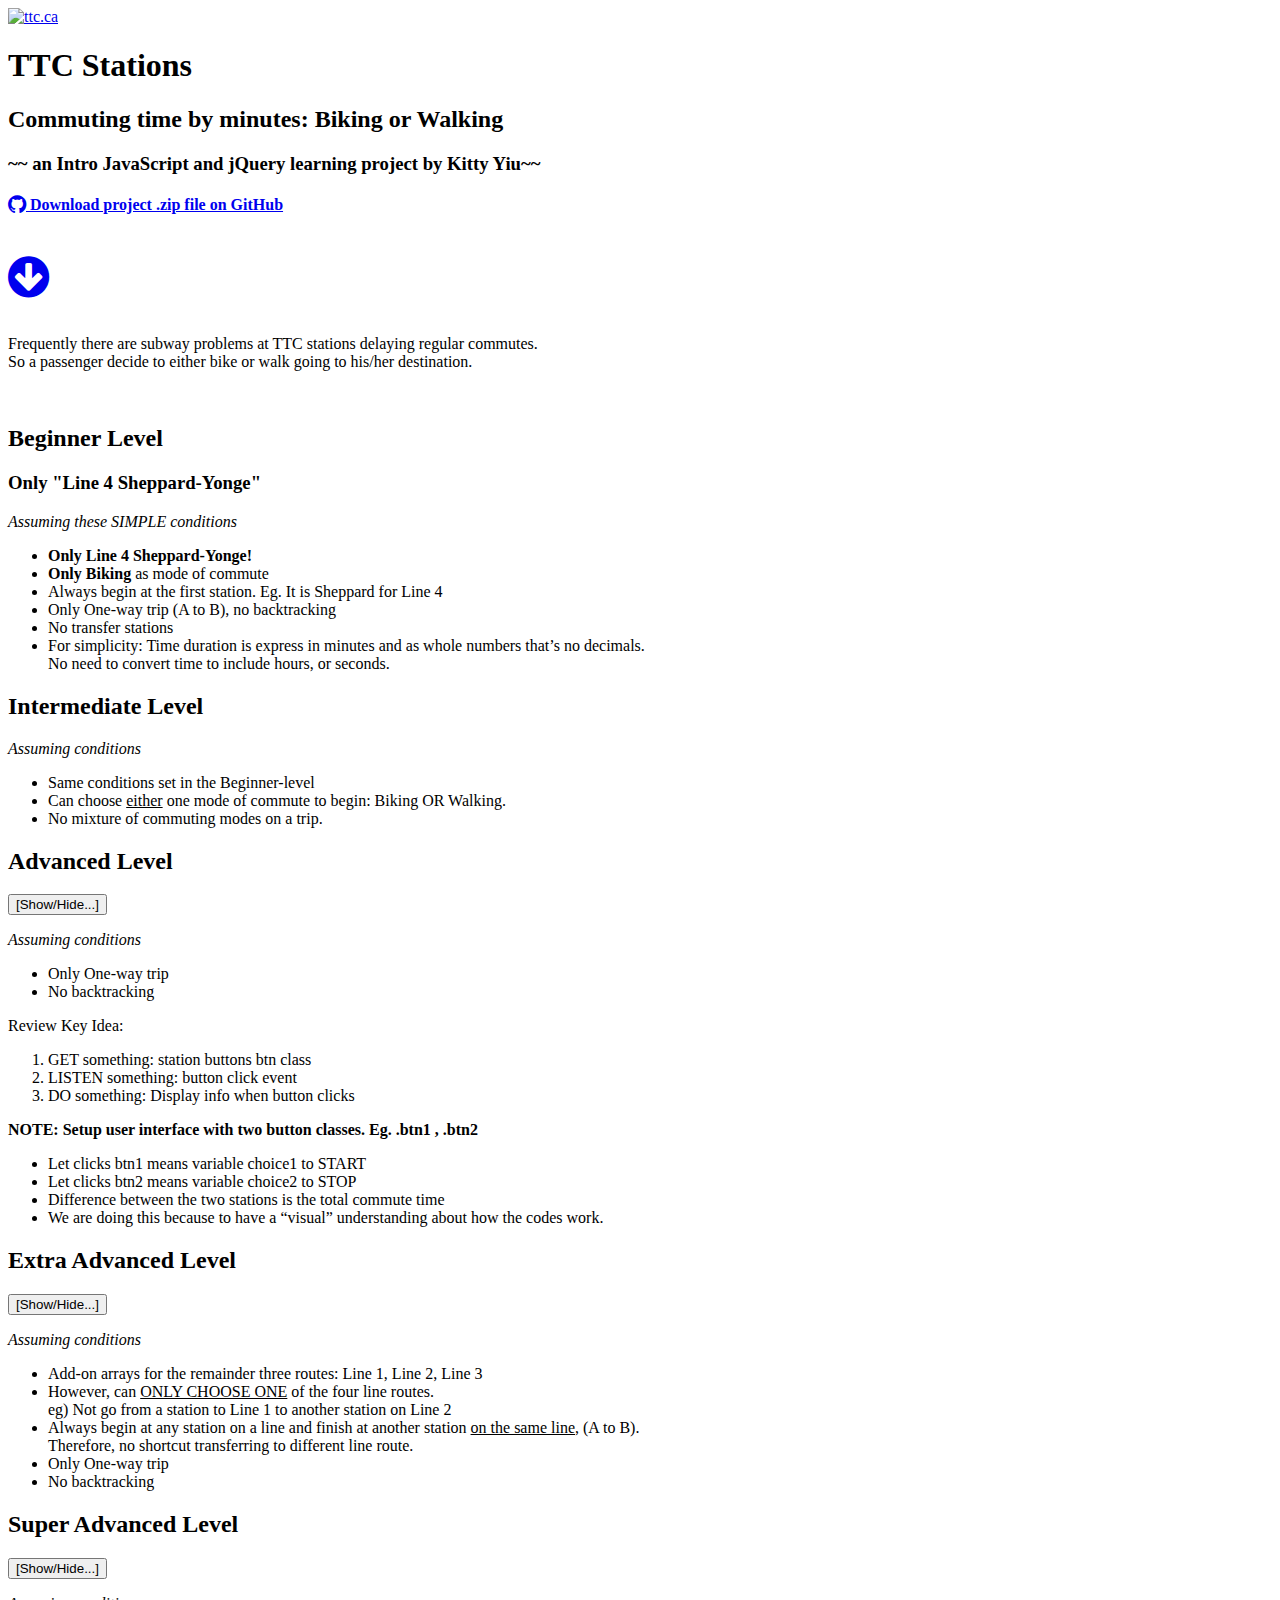
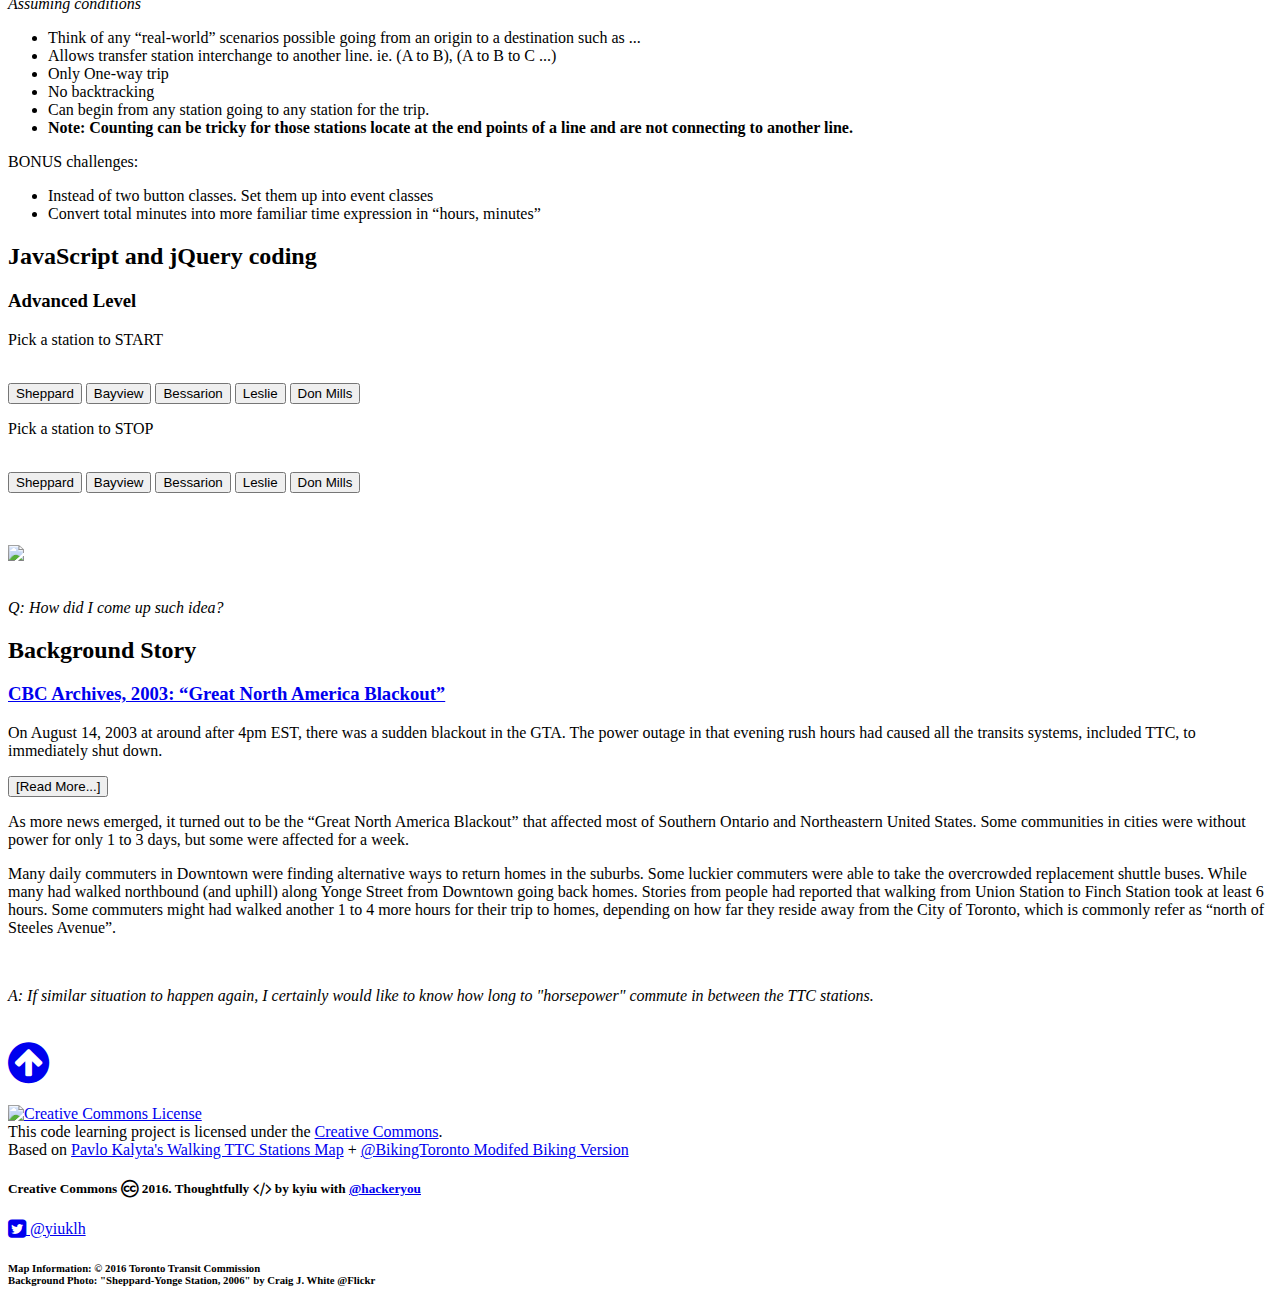
==== index.html @ f7c91007 "Add files via upload" ====
<!DOCTYPE html>
<html lange="en">
<head>
    <title>Project2 Advanced Lv</title>
    
    <!--META TAGS-->
    <meta charset="UTF-8">
    <meta name="viewport" content="width=device-width, initial-scale=1.0"> 

    <!--Google Font-->    
    <link href='https://fonts.googleapis.com/css?family=Open+Sans:400,700,700italic' rel='stylesheet' type='text/css'>
    <!--Font Awesome-->
    <link rel="stylesheet" href="https://maxcdn.bootstrapcdn.com/font-awesome/4.6.3/css/font-awesome.min.css">   
    
    <!--Normalize CSS-->
    <link rel="stylesheet" href="css/normalize.css">
    
    <!--My CSS-->
    <link rel="stylesheet" href="css/proj2_styles.css">
</head>
    
<body>
<div class="container">    
<div class="content">     
<!--HEADER-->
    <nav id="top">
        <a href="https://www.ttc.ca/" target="_blank"><img src="images/ttc_cs_twitter.png" title="ttc.ca" class="logo"></a> 
    </nav>
    
    <header>
        <h1>TTC Stations</h1>
    </header>

<!--Introduction Section-->
    <section class="intro">    
        <div>
        <h2>Commuting time by minutes: Biking or Walking</h2>
        <h3>~~ an Intro JavaScript and jQuery learning project by Kitty Yiu~~</h3>
        </div>    
            
        <h4><a href="http://yiuklh.github.io/jsproj2hy/" target="_blank" title="GitHub" class="special"><i class="fa fa-github fa-lg" aria-hidden="true"></i> <strong>Download project .zip file on GitHub</strong></a></h4><br>
        
        <div class="downbutton">   
        <a href="#coding" title="Click to Main Coding section" data-scroll><i class="fa fa-arrow-circle-down fa-3x" aria-hidden="true"></i></a>
        </div>   
    </section><br>
    
    <section class="levels">
        <p>Frequently there are subway problems at TTC stations delaying regular commutes.<br> So a passenger decide to either bike or walk going to his/her destination.</p><br>
    
        <article>
        <!--Beginner Level-->
        <div>    
            <h2>Beginner Level</h2>
            <h3>Only "Line 4 Sheppard-Yonge"</h3>    
            <p><em>Assuming these SIMPLE conditions</em></p>

            <ul>
                <li><strong>Only Line 4 Sheppard-Yonge!</strong></li>   
                <li><strong>Only Biking</strong> as mode of commute</li>  
                <li>Always begin at the first station. Eg. It is Sheppard for Line 4</li>    
                <li>Only One-way trip (A to B), no backtracking</li>
                <li>No transfer stations</li>
                <li>For simplicity: Time duration is express in minutes and as whole numbers that’s no decimals.<br> No need to convert time to include hours, or seconds.</li>
            </ul>
        </div>
        
        <!--Intermediate Level-->
        <div>
            <h2>Intermediate Level</h2>
            <p><em>Assuming conditions</em></p>

            <ul>
                <li>Same conditions set in the Beginner-level</li>
                <li>Can choose <u>either</u> one mode of commute to begin: Biking OR Walking.</li>
                <li>No mixture of commuting modes on a trip.</li>
            </ul>      
        </div>
        </article>
            
        <!--Advanced Level-->
        <article>
            <h2><span class="highlight">Advanced Level</span></h2>
            
            <button class="readMore-toggle" title="Click to Show/Hide">[Show/Hide...]</button>
            
            <div class="readMore-content">
                <p><em>Assuming conditions</em></p>
                <ul>
                    <li>Only One-way trip</li>
                    <li>No backtracking</li>
                </ul>
                
                <p>Review Key Idea:</p>
                <ol>
                    <li>GET something: station buttons btn class</li>
                    <li>LISTEN something: button click event</li>
                    <li>DO something: Display info when button clicks</li>
                </ol>
                
                <p><strong>NOTE: Setup user interface with two button classes. Eg. .btn1 , .btn2</strong></p>
                <ul>
                    <li>Let clicks btn1 means variable choice1 to START</li>
                    <li>Let clicks btn2 means variable choice2 to STOP</li>
                    <li>Difference between the two stations is the total commute time</li>
                    <li>We are doing this because to have a “visual” understanding about how the codes work. </li>
                </ul>
            </div>   
        </article>
        
        <!--Extra Advanced Level-->
        <article>
            <h2>Extra Advanced Level</h2>
            
            <button class="readMore-toggle" title="Click to Show/Hide">[Show/Hide...]</button>
            
            <div class="readMore-content">
                <p><em>Assuming conditions</em></p>
                <ul>
                    <li>Add-on arrays for the remainder three routes: Line 1, Line 2, Line 3</li>
                    <li>However, can <u>ONLY CHOOSE ONE</u> of the four line routes.<br> eg) Not go from a station to Line 1 to another station on Line 2</li>
                    <li>Always begin at any station on a line and finish at another station <u>on the same line</u>, (A to B).<br> Therefore, no shortcut transferring to different line route.</li>
                    <li>Only One-way trip</li>
                    <li>No backtracking</li>
                </ul>
            </div>   
        </article>
        
        <!--Super Advanced Level-->
        <article>
            <h2>Super Advanced Level</h2>
            
            <button class="readMore-toggle" title="Click to Show/Hide">[Show/Hide...]</button>
            
            <div class="readMore-content">
                <p><em>Assuming conditions</em></p>
                <ul>
                    <li>Think of any “real-world” scenarios possible going from an origin to a destination such as ...</li>
                    <li>Allows transfer station interchange to another line. ie. (A to B), (A to B to C ...)</li>
                    <li>Only One-way trip</li>
                    <li>No backtracking</li>
                    <li>Can begin from any station going to any station for the trip.</li>
                    <li><strong>Note: Counting can be tricky for those stations locate at the end points of a line and are not connecting to another line.</strong></li>
                </ul>
                
                <p>BONUS challenges:</p>
                <ul>
                    <li>Instead of two button classes. Set them up into event classes</li>
                    <li>Convert total minutes into more familiar time expression in “hours, minutes”</li>
                </ul>
            </div>   
        </article>
        
    </section>
    
<!--MAIN Section-->
    <section class="MAIN" id="coding">
        <h2>JavaScript and jQuery coding</h2>  
        <h3><span class="highlight">Advanced Level</span></h3>
        
        <div class="advance">
        <p>Pick a station to START</p><br>    
            
        <button class="btn1" data-number="1">Sheppard</button> 
        <button class="btn1" data-number="2">Bayview</button>
        <button class="btn1" data-number="3">Bessarion</button>
        <button class="btn1" data-number="4">Leslie</button>
        <button class="btn1" data-number="5">Don Mills</button><br>
            
        <p>Pick a station to STOP</p><br>     
        <button class="btn2" data-number="1">Sheppard</button> 
        <button class="btn2" data-number="2">Bayview</button>
        <button class="btn2" data-number="3">Bessarion</button>
        <button class="btn2" data-number="4">Leslie</button>
        <button class="btn2" data-number="5">Don Mills</button><br>    
            
        <p class="sentence1"></p>    
        </div><br> 
        
    </section><br>

<!--Map Section-->
    <section class="subwaymap">
        <img src="images/subwaymap_modify.jpg" class="image">
    </section><br>

<!--Background Story Section-->
    <section class="story">
        <p><em>Q: How did I come up such idea?</em></p>
        
        <h2 class="special"><strong>Background Story</strong></h2>
        
        <h3><a href="http://www.cbc.ca/archives/entry/2003-the-great-north-america-blackout" target="_blank"><span title="Access to CBC Digital Archives" class="highlight">CBC Archives, 2003: “Great North America Blackout”</span></a></h3>

    <article>        
        <p class="special">On August 14, 2003 at around after 4pm EST, there was a sudden blackout in the GTA. The power outage in that evening rush hours had caused all the transits systems, included TTC, to immediately shut down.</p> 

        <button class="readMore-toggle" title="Click to Show/Hide">[Read More...]</button>
        
        <div class="readMore-content">    
            <p class="special">As more news emerged, it turned out to be the “Great North America Blackout” that affected most of Southern Ontario and Northeastern United States. Some communities in cities were without power for only 1 to 3 days, but some were affected for a week.</p> 

            <p class="special">Many daily commuters in Downtown were finding alternative ways to return homes in the suburbs. Some luckier commuters were able to take the overcrowded replacement shuttle buses. While many had walked northbound (and uphill) along Yonge Street from Downtown going back homes. Stories from people had reported that walking from Union Station to Finch Station took at least 6 hours. Some commuters might had walked another 1 to 4 more hours for their trip to homes, depending on how far they reside away from the City of Toronto, which is commonly refer as “north of Steeles Avenue”.</p><br>

            <p><em>A: If similar situation to happen again, I certainly would like to know how long to "horsepower" commute in between the TTC stations.</em></p>
            
        </div>
    </article><br>    
        
    <div class="topbutton">   
        <a href="#top" title="Back to top" data-scroll><i class="fa fa-arrow-circle-up fa-3x" aria-hidden="true"></i></a>
    </div>     
        
    </section><br>
</div><!--content class-->
    
<!--FOOTER-->
    <footer class="footer">
        
        <a rel="license" href="http://creativecommons.org/licenses/by-nc/4.0/" target="_blank"><img alt="Creative Commons License" style="border-width:0" src="https://i.creativecommons.org/l/by-nc/4.0/88x31.png"></a><br>This code learning project is licensed under the <a rel="license" href="http://creativecommons.org/licenses/by-nc/4.0/" target="_blank">Creative Commons</a>.
        
        <br>Based on <a xmlns:dct="http://purl.org/dc/terms/" href="http://www.blogto.com/city/2016/03/map_shows_walking_times_between_ttc_subway_stops/" rel="dct:source" target="_blank">Pavlo Kalyta's Walking TTC Stations Map</a> + <a href="http://bikingtoronto.com/blog/2016/03/map-of-biking-times-between-ttc-subway-stops/" target="_blank">@BikingToronto Modifed Biking Version</a>
        
        <h5>Creative Commons <i class="fa fa-creative-commons fa-lg" aria-hidden="true"></i> 2016. Thoughtfully <i class="fa fa-code fa-lg" aria-hidden="true"></i> by kyiu with <a class="hy" href="http://hackeryou.com" target="_blank" title="HackerYou"> @hackeryou</a></h5>
         
        <a href="https://twitter.com/yiuklh" target="_blank"><i class="fa fa-twitter-square fa-lg" aria-hidden="true"></i> @yiuklh</a>
        
        <h6>Map Information: &copy; 2016 Toronto Transit Commission<br>
        Background Photo: "Sheppard-Yonge Station, 2006" by Craig J. White @Flickr</h6>
    </footer>
    </div><!--container class-->

    
<!--JavaScript and jQuery -->        
    <script src="js/jquery-2.2.4.min.js"></script>
    <script src="js/smooth-scroll.min.js"></script> 

    <script>
        $(function(){
            //initialize smooth scroll
            smoothScroll.init({
                offset: 50,
                speed: 1000, //1 second=1000
                updateURL: false,
            });    
        
            //show-hide content
            $('.readMore-content').addClass('hide');
            
            // Slide Toggle that content
            $('.readMore-toggle').click(function() {
                $(this).next('.readMore-content').slideToggle();
            });
        });//ends document ready
    </script>
    
<!--My JavaScript-->  
    <script src="js/proj2_script.js"></script>
</body>    
</html>
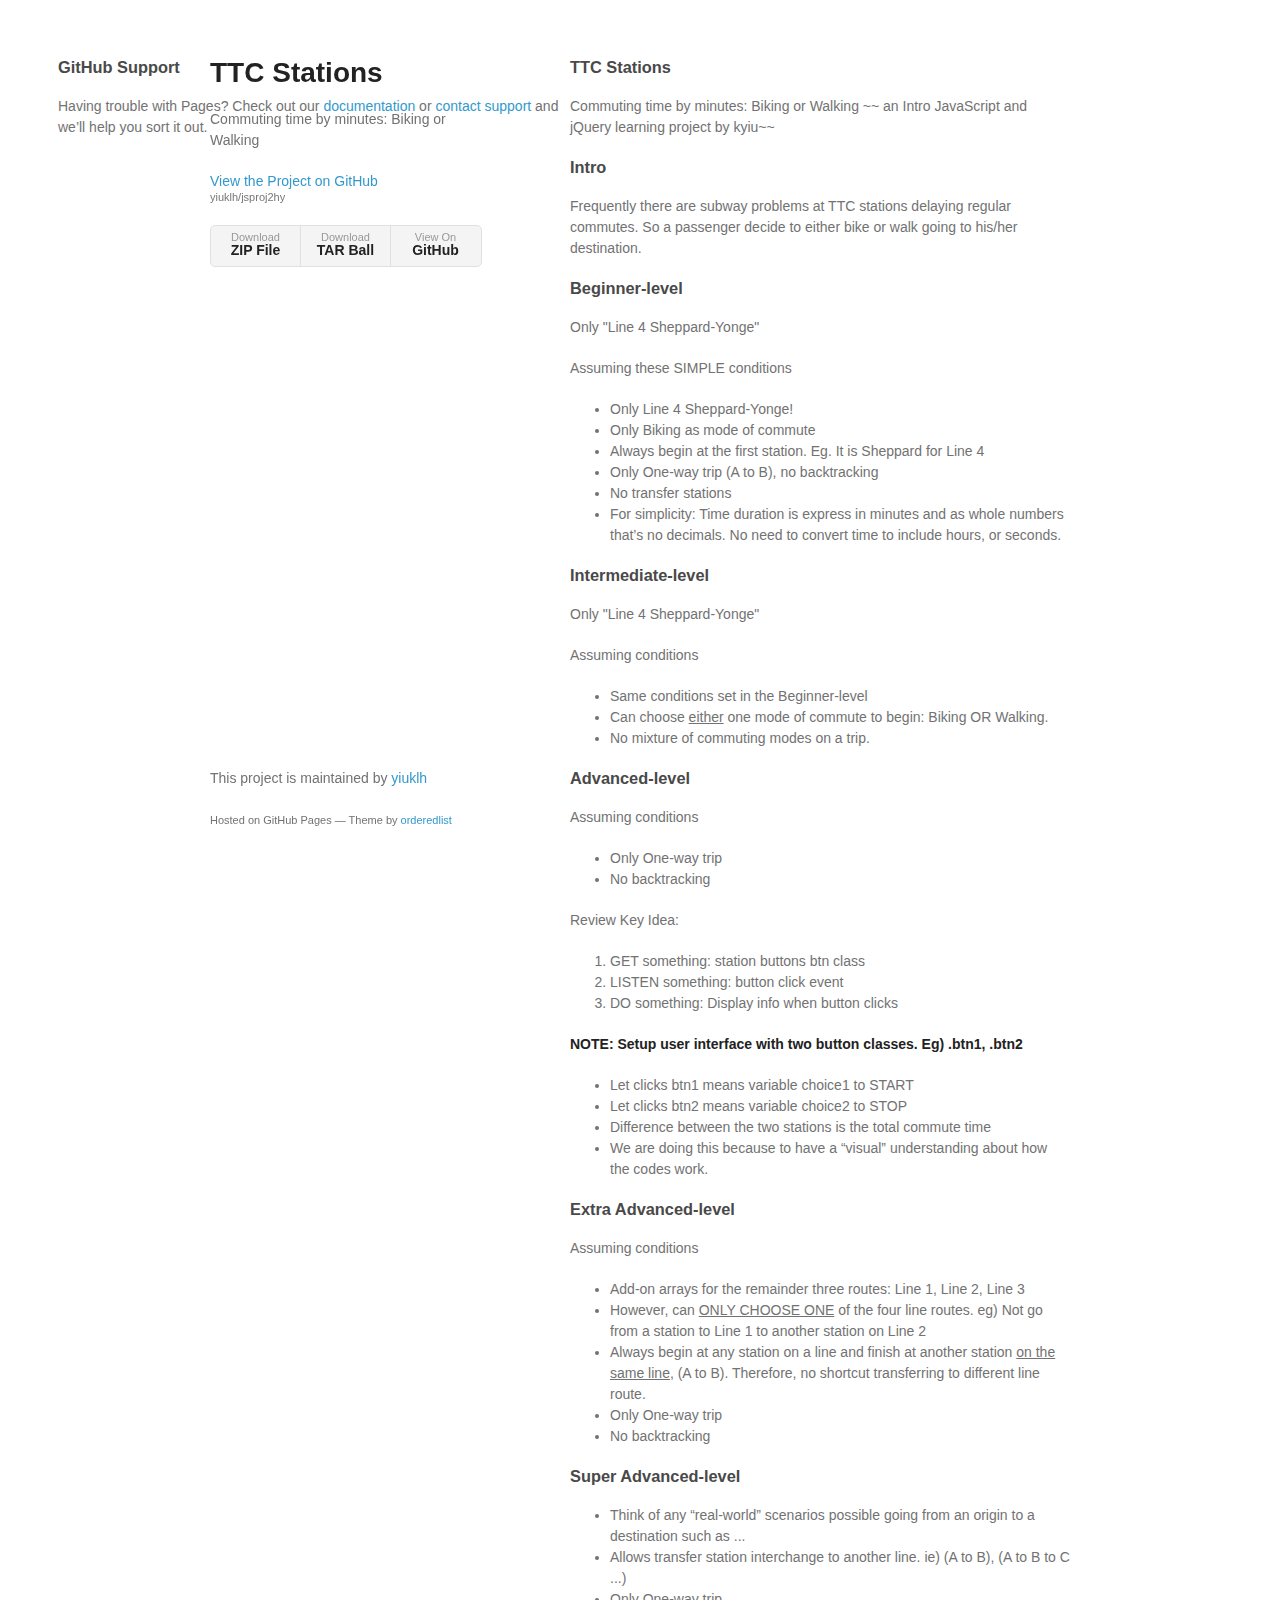
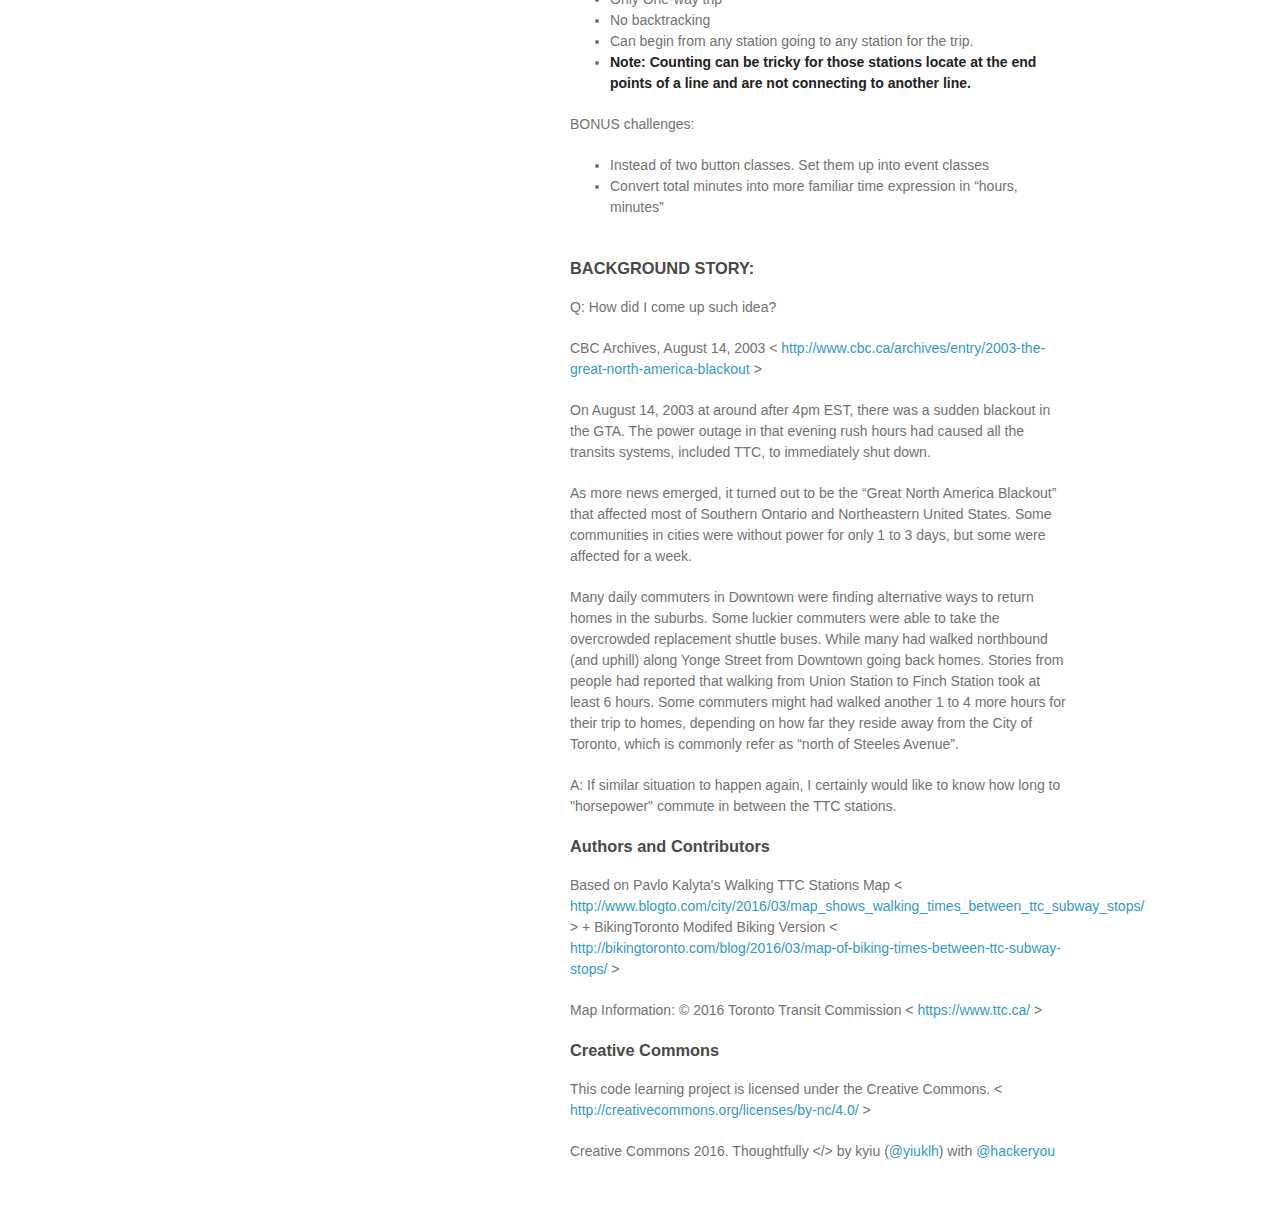
==== commit 6f745c50: "Update index.html" ====
--- a/index.html
+++ b/index.html
@@ -1,260 +1,174 @@
-<!DOCTYPE html>
-<html lange="en">
-<head>
-    <title>Project2 Advanced Lv</title>
-    
-    <!--META TAGS-->
-    <meta charset="UTF-8">
-    <meta name="viewport" content="width=device-width, initial-scale=1.0"> 
-
-    <!--Google Font-->    
-    <link href='https://fonts.googleapis.com/css?family=Open+Sans:400,700,700italic' rel='stylesheet' type='text/css'>
-    <!--Font Awesome-->
-    <link rel="stylesheet" href="https://maxcdn.bootstrapcdn.com/font-awesome/4.6.3/css/font-awesome.min.css">   
-    
-    <!--Normalize CSS-->
-    <link rel="stylesheet" href="css/normalize.css">
-    
-    <!--My CSS-->
-    <link rel="stylesheet" href="css/proj2_styles.css">
-</head>
-    
-<body>
-<div class="container">    
-<div class="content">     
-<!--HEADER-->
-    <nav id="top">
-        <a href="https://www.ttc.ca/" target="_blank"><img src="images/ttc_cs_twitter.png" title="ttc.ca" class="logo"></a> 
-    </nav>
-    
-    <header>
-        <h1>TTC Stations</h1>
-    </header>
-
-<!--Introduction Section-->
-    <section class="intro">    
-        <div>
-        <h2>Commuting time by minutes: Biking or Walking</h2>
-        <h3>~~ an Intro JavaScript and jQuery learning project by Kitty Yiu~~</h3>
-        </div>    
-            
-        <h4><a href="http://yiuklh.github.io/jsproj2hy/" target="_blank" title="GitHub" class="special"><i class="fa fa-github fa-lg" aria-hidden="true"></i> <strong>Download project .zip file on GitHub</strong></a></h4><br>
-        
-        <div class="downbutton">   
-        <a href="#coding" title="Click to Main Coding section" data-scroll><i class="fa fa-arrow-circle-down fa-3x" aria-hidden="true"></i></a>
-        </div>   
-    </section><br>
-    
-    <section class="levels">
-        <p>Frequently there are subway problems at TTC stations delaying regular commutes.<br> So a passenger decide to either bike or walk going to his/her destination.</p><br>
-    
-        <article>
-        <!--Beginner Level-->
-        <div>    
-            <h2>Beginner Level</h2>
-            <h3>Only "Line 4 Sheppard-Yonge"</h3>    
-            <p><em>Assuming these SIMPLE conditions</em></p>
-
-            <ul>
-                <li><strong>Only Line 4 Sheppard-Yonge!</strong></li>   
-                <li><strong>Only Biking</strong> as mode of commute</li>  
-                <li>Always begin at the first station. Eg. It is Sheppard for Line 4</li>    
-                <li>Only One-way trip (A to B), no backtracking</li>
-                <li>No transfer stations</li>
-                <li>For simplicity: Time duration is express in minutes and as whole numbers that’s no decimals.<br> No need to convert time to include hours, or seconds.</li>
-            </ul>
-        </div>
-        
-        <!--Intermediate Level-->
-        <div>
-            <h2>Intermediate Level</h2>
-            <p><em>Assuming conditions</em></p>
-
-            <ul>
-                <li>Same conditions set in the Beginner-level</li>
-                <li>Can choose <u>either</u> one mode of commute to begin: Biking OR Walking.</li>
-                <li>No mixture of commuting modes on a trip.</li>
-            </ul>      
-        </div>
-        </article>
-            
-        <!--Advanced Level-->
-        <article>
-            <h2><span class="highlight">Advanced Level</span></h2>
-            
-            <button class="readMore-toggle" title="Click to Show/Hide">[Show/Hide...]</button>
-            
-            <div class="readMore-content">
-                <p><em>Assuming conditions</em></p>
-                <ul>
-                    <li>Only One-way trip</li>
-                    <li>No backtracking</li>
-                </ul>
-                
-                <p>Review Key Idea:</p>
-                <ol>
-                    <li>GET something: station buttons btn class</li>
-                    <li>LISTEN something: button click event</li>
-                    <li>DO something: Display info when button clicks</li>
-                </ol>
-                
-                <p><strong>NOTE: Setup user interface with two button classes. Eg. .btn1 , .btn2</strong></p>
-                <ul>
-                    <li>Let clicks btn1 means variable choice1 to START</li>
-                    <li>Let clicks btn2 means variable choice2 to STOP</li>
-                    <li>Difference between the two stations is the total commute time</li>
-                    <li>We are doing this because to have a “visual” understanding about how the codes work. </li>
-                </ul>
-            </div>   
-        </article>
-        
-        <!--Extra Advanced Level-->
-        <article>
-            <h2>Extra Advanced Level</h2>
-            
-            <button class="readMore-toggle" title="Click to Show/Hide">[Show/Hide...]</button>
-            
-            <div class="readMore-content">
-                <p><em>Assuming conditions</em></p>
-                <ul>
-                    <li>Add-on arrays for the remainder three routes: Line 1, Line 2, Line 3</li>
-                    <li>However, can <u>ONLY CHOOSE ONE</u> of the four line routes.<br> eg) Not go from a station to Line 1 to another station on Line 2</li>
-                    <li>Always begin at any station on a line and finish at another station <u>on the same line</u>, (A to B).<br> Therefore, no shortcut transferring to different line route.</li>
-                    <li>Only One-way trip</li>
-                    <li>No backtracking</li>
-                </ul>
-            </div>   
-        </article>
-        
-        <!--Super Advanced Level-->
-        <article>
-            <h2>Super Advanced Level</h2>
-            
-            <button class="readMore-toggle" title="Click to Show/Hide">[Show/Hide...]</button>
-            
-            <div class="readMore-content">
-                <p><em>Assuming conditions</em></p>
-                <ul>
-                    <li>Think of any “real-world” scenarios possible going from an origin to a destination such as ...</li>
-                    <li>Allows transfer station interchange to another line. ie. (A to B), (A to B to C ...)</li>
-                    <li>Only One-way trip</li>
-                    <li>No backtracking</li>
-                    <li>Can begin from any station going to any station for the trip.</li>
-                    <li><strong>Note: Counting can be tricky for those stations locate at the end points of a line and are not connecting to another line.</strong></li>
-                </ul>
-                
-                <p>BONUS challenges:</p>
-                <ul>
-                    <li>Instead of two button classes. Set them up into event classes</li>
-                    <li>Convert total minutes into more familiar time expression in “hours, minutes”</li>
-                </ul>
-            </div>   
-        </article>
-        
-    </section>
-    
-<!--MAIN Section-->
-    <section class="MAIN" id="coding">
-        <h2>JavaScript and jQuery coding</h2>  
-        <h3><span class="highlight">Advanced Level</span></h3>
-        
-        <div class="advance">
-        <p>Pick a station to START</p><br>    
-            
-        <button class="btn1" data-number="1">Sheppard</button> 
-        <button class="btn1" data-number="2">Bayview</button>
-        <button class="btn1" data-number="3">Bessarion</button>
-        <button class="btn1" data-number="4">Leslie</button>
-        <button class="btn1" data-number="5">Don Mills</button><br>
-            
-        <p>Pick a station to STOP</p><br>     
-        <button class="btn2" data-number="1">Sheppard</button> 
-        <button class="btn2" data-number="2">Bayview</button>
-        <button class="btn2" data-number="3">Bessarion</button>
-        <button class="btn2" data-number="4">Leslie</button>
-        <button class="btn2" data-number="5">Don Mills</button><br>    
-            
-        <p class="sentence1"></p>    
-        </div><br> 
-        
-    </section><br>
-
-<!--Map Section-->
-    <section class="subwaymap">
-        <img src="images/subwaymap_modify.jpg" class="image">
-    </section><br>
-
-<!--Background Story Section-->
-    <section class="story">
-        <p><em>Q: How did I come up such idea?</em></p>
-        
-        <h2 class="special"><strong>Background Story</strong></h2>
-        
-        <h3><a href="http://www.cbc.ca/archives/entry/2003-the-great-north-america-blackout" target="_blank"><span title="Access to CBC Digital Archives" class="highlight">CBC Archives, 2003: “Great North America Blackout”</span></a></h3>
-
-    <article>        
-        <p class="special">On August 14, 2003 at around after 4pm EST, there was a sudden blackout in the GTA. The power outage in that evening rush hours had caused all the transits systems, included TTC, to immediately shut down.</p> 
-
-        <button class="readMore-toggle" title="Click to Show/Hide">[Read More...]</button>
-        
-        <div class="readMore-content">    
-            <p class="special">As more news emerged, it turned out to be the “Great North America Blackout” that affected most of Southern Ontario and Northeastern United States. Some communities in cities were without power for only 1 to 3 days, but some were affected for a week.</p> 
-
-            <p class="special">Many daily commuters in Downtown were finding alternative ways to return homes in the suburbs. Some luckier commuters were able to take the overcrowded replacement shuttle buses. While many had walked northbound (and uphill) along Yonge Street from Downtown going back homes. Stories from people had reported that walking from Union Station to Finch Station took at least 6 hours. Some commuters might had walked another 1 to 4 more hours for their trip to homes, depending on how far they reside away from the City of Toronto, which is commonly refer as “north of Steeles Avenue”.</p><br>
-
-            <p><em>A: If similar situation to happen again, I certainly would like to know how long to "horsepower" commute in between the TTC stations.</em></p>
-            
-        </div>
-    </article><br>    
-        
-    <div class="topbutton">   
-        <a href="#top" title="Back to top" data-scroll><i class="fa fa-arrow-circle-up fa-3x" aria-hidden="true"></i></a>
-    </div>     
-        
-    </section><br>
-</div><!--content class-->
-    
-<!--FOOTER-->
-    <footer class="footer">
-        
-        <a rel="license" href="http://creativecommons.org/licenses/by-nc/4.0/" target="_blank"><img alt="Creative Commons License" style="border-width:0" src="https://i.creativecommons.org/l/by-nc/4.0/88x31.png"></a><br>This code learning project is licensed under the <a rel="license" href="http://creativecommons.org/licenses/by-nc/4.0/" target="_blank">Creative Commons</a>.
-        
-        <br>Based on <a xmlns:dct="http://purl.org/dc/terms/" href="http://www.blogto.com/city/2016/03/map_shows_walking_times_between_ttc_subway_stops/" rel="dct:source" target="_blank">Pavlo Kalyta's Walking TTC Stations Map</a> + <a href="http://bikingtoronto.com/blog/2016/03/map-of-biking-times-between-ttc-subway-stops/" target="_blank">@BikingToronto Modifed Biking Version</a>
-        
-        <h5>Creative Commons <i class="fa fa-creative-commons fa-lg" aria-hidden="true"></i> 2016. Thoughtfully <i class="fa fa-code fa-lg" aria-hidden="true"></i> by kyiu with <a class="hy" href="http://hackeryou.com" target="_blank" title="HackerYou"> @hackeryou</a></h5>
-         
-        <a href="https://twitter.com/yiuklh" target="_blank"><i class="fa fa-twitter-square fa-lg" aria-hidden="true"></i> @yiuklh</a>
-        
-        <h6>Map Information: &copy; 2016 Toronto Transit Commission<br>
-        Background Photo: "Sheppard-Yonge Station, 2006" by Craig J. White @Flickr</h6>
-    </footer>
-    </div><!--container class-->
-
-    
-<!--JavaScript and jQuery -->        
-    <script src="js/jquery-2.2.4.min.js"></script>
-    <script src="js/smooth-scroll.min.js"></script> 
-
-    <script>
-        $(function(){
-            //initialize smooth scroll
-            smoothScroll.init({
-                offset: 50,
-                speed: 1000, //1 second=1000
-                updateURL: false,
-            });    
-        
-            //show-hide content
-            $('.readMore-content').addClass('hide');
-            
-            // Slide Toggle that content
-            $('.readMore-toggle').click(function() {
-                $(this).next('.readMore-content').slideToggle();
-            });
-        });//ends document ready
-    </script>
-    
-<!--My JavaScript-->  
-    <script src="js/proj2_script.js"></script>
-</body>    
-</html>+<!doctype html>
+<html>
+  <head>
+    <meta charset="utf-8">
+    <meta http-equiv="X-UA-Compatible" content="chrome=1">
+    <title>TTC Stations by yiuklh</title>
+
+    <link rel="stylesheet" href="stylesheets/styles.css">
+    <link rel="stylesheet" href="stylesheets/github-light.css">
+    <meta name="viewport" content="width=device-width">
+    <!--[if lt IE 9]>
+    <script src="//html5shiv.googlecode.com/svn/trunk/html5.js"></script>
+    <![endif]-->
+  </head>
+  <body>
+    <div class="wrapper">
+      <header>
+        <h1>TTC Stations</h1>
+        <p>Commuting time by minutes: Biking or Walking</p>
+
+        <p class="view"><a href="https://github.com/yiuklh/jsproj2hy">View the Project on GitHub <small>yiuklh/jsproj2hy</small></a></p>
+
+
+        <ul>
+          <li><a href="https://github.com/yiuklh/jsproj2hy/zipball/master">Download <strong>ZIP File</strong></a></li>
+          <li><a href="https://github.com/yiuklh/jsproj2hy/tarball/master">Download <strong>TAR Ball</strong></a></li>
+          <li><a href="https://github.com/yiuklh/jsproj2hy">View On <strong>GitHub</strong></a></li>
+        </ul>
+      </header>
+      <section>
+        <h3>
+<a id="ttc-stations" class="anchor" href="#ttc-stations" aria-hidden="true"><span aria-hidden="true" class="octicon octicon-link"></span></a>TTC Stations</h3>
+
+<p>Commuting time by minutes: Biking or Walking
+~~ an Intro JavaScript and jQuery learning project by kyiu~~</p>
+
+<h3>
+<a id="intro" class="anchor" href="#intro" aria-hidden="true"><span aria-hidden="true" class="octicon octicon-link"></span></a>Intro</h3>
+
+<p>Frequently there are subway problems at TTC stations delaying regular commutes.
+So a passenger decide to either bike or walk going to his/her destination.</p>
+
+<h3>
+<a id="beginner-level" class="anchor" href="#beginner-level" aria-hidden="true"><span aria-hidden="true" class="octicon octicon-link"></span></a>Beginner-level</h3>
+
+<p>Only "Line 4 Sheppard-Yonge"</p>
+
+<p>Assuming these SIMPLE conditions</p>
+
+<ul>
+<li>Only Line 4 Sheppard-Yonge!</li>
+<li>Only Biking as mode of commute</li>
+<li>Always begin at the first station. Eg. It is Sheppard for Line 4</li>
+<li>Only One-way trip (A to B), no backtracking</li>
+<li>No transfer stations</li>
+<li>For simplicity: Time duration is express in minutes and as whole numbers that’s no decimals. 
+No need to convert time to include hours, or seconds.</li>
+</ul>
+
+<h3>
+<a id="intermediate-level" class="anchor" href="#intermediate-level" aria-hidden="true"><span aria-hidden="true" class="octicon octicon-link"></span></a>Intermediate-level</h3>
+
+<p>Only "Line 4 Sheppard-Yonge"</p>
+
+<p>Assuming conditions</p>
+
+<ul>
+<li>Same conditions set in the Beginner-level</li>
+<li>Can choose <u>either</u> one mode of commute to begin: Biking OR Walking. </li>
+<li>No mixture of commuting modes on a trip.</li>
+</ul>
+
+<h3>
+<a id="advanced-level" class="anchor" href="#advanced-level" aria-hidden="true"><span aria-hidden="true" class="octicon octicon-link"></span></a>Advanced-level</h3>
+
+<p>Assuming conditions</p>
+<ul>
+<li>Only One-way trip</li>
+<li>No backtracking</li>
+</ul>
+
+<p>Review Key Idea:</p>
+  <ol>
+  <li>GET something: station buttons btn class</li>
+  <li>LISTEN something: button click event</li>
+  <li>DO something: Display info when button clicks</li>
+  </ol>
+  
+<p><strong>NOTE: Setup user interface with two button classes. Eg) .btn1, .btn2 </strong></p>
+  <ul>
+  <li>Let clicks btn1 means variable choice1 to START</li>
+  <li>Let clicks btn2 means variable choice2 to STOP</li>
+  <li>Difference between the two stations is the total commute time</li>
+  <li>We are doing this because to have a “visual” understanding about how the codes work.</li>
+  </ul>
+
+<h3>
+<a id="extra-advanced-level" class="anchor" href="#extra-advanced-level" aria-hidden="true"><span aria-hidden="true" class="octicon octicon-link"></span></a>Extra Advanced-level</h3>
+
+<p>Assuming conditions</p>
+
+<ul>
+<li>Add-on arrays for the remainder three routes: Line 1, Line 2, Line 3</li>
+<li>However, can <u>ONLY CHOOSE ONE</u> of the four line routes. 
+eg) Not go from a station to Line 1 to another station on Line 2</li>
+<li>Always begin at any station on a line and finish at another station <u>on the same line</u>, (A to B). 
+Therefore, no shortcut transferring to different line route.</li>
+<li>Only One-way trip</li>
+<li>No backtracking</li>
+</ul>
+
+<h3>
+<a id="super-advanced-level" class="anchor" href="#super-advanced-level" aria-hidden="true"><span aria-hidden="true" class="octicon octicon-link"></span></a>Super Advanced-level</h3>
+
+<ul>
+<li>Think of any “real-world” scenarios possible going from an origin to a destination such as ...</li>
+<li>Allows transfer station interchange to another line. ie) (A to B), (A to B to C ...)</li>
+<li>Only One-way trip</li>
+<li>No backtracking</li>
+<li>Can begin from any station going to any station for the trip.</li> 
+<li><strong>Note: Counting can be tricky for those stations locate at the end points of a line and are not connecting to another line.</strong></li>
+</ul>
+
+<p>BONUS challenges:</p> 
+<ul>
+<li>Instead of two button classes. Set them up into event classes</li>
+<li>Convert total minutes into more familiar time expression in “hours, minutes”</li>
+</ul><br>
+
+
+<h3>
+<a id="background-story" class="anchor" href="#background-story" aria-hidden="true"><span aria-hidden="true" class="octicon octicon-link"></span></a>BACKGROUND STORY:</h3>
+
+<p>Q: How did I come up such idea?</p>
+
+<p>CBC Archives, August 14, 2003
+&lt; <a href="http://www.cbc.ca/archives/entry/2003-the-great-north-america-blackout">http://www.cbc.ca/archives/entry/2003-the-great-north-america-blackout</a> &gt;</p>
+
+<p>On August 14, 2003 at around after 4pm EST, there was a sudden blackout in the GTA. The power outage in that evening rush hours had caused all the transits systems, included TTC, to immediately shut down.</p>  
+
+<p>As more news emerged, it turned out to be the “Great North America Blackout” that affected most of Southern Ontario and Northeastern United States. Some communities in cities were without power for only 1 to 3 days, but some were affected for a week.</p> 
+
+<p>Many daily commuters in Downtown were finding alternative ways to return homes in the suburbs. Some luckier commuters were able to take the overcrowded replacement shuttle buses. While many had walked northbound (and uphill) along Yonge Street from Downtown going back homes. Stories from people had reported that walking from Union Station to Finch Station took at least 6 hours. Some commuters might had walked another 1 to 4 more hours for their trip to homes, depending on how far they reside away from the City of Toronto, which is commonly refer as “north of Steeles Avenue”.</p>
+
+<p>A: If similar situation to happen again, I certainly would like to know how long to "horsepower" commute in between the TTC stations.</p>
+
+<h3>
+<a id="authors-and-contributors" class="anchor" href="#authors-and-contributors" aria-hidden="true"><span aria-hidden="true" class="octicon octicon-link"></span></a>Authors and Contributors</h3>
+
+<p>Based on Pavlo Kalyta's Walking TTC Stations Map &lt; <a href="http://www.blogto.com/city/2016/03/map_shows_walking_times_between_ttc_subway_stops/">http://www.blogto.com/city/2016/03/map_shows_walking_times_between_ttc_subway_stops/</a> &gt; + BikingToronto Modifed Biking Version &lt; <a href="http://bikingtoronto.com/blog/2016/03/map-of-biking-times-between-ttc-subway-stops/">http://bikingtoronto.com/blog/2016/03/map-of-biking-times-between-ttc-subway-stops/</a> &gt; </p>
+
+<p>Map Information: © 2016 Toronto Transit Commission &lt; <a href="https://www.ttc.ca/">https://www.ttc.ca/</a> &gt;</p>
+
+<h3>
+<a id="creative-commons" class="anchor" href="#creative-commons" aria-hidden="true"><span aria-hidden="true" class="octicon octicon-link"></span></a>Creative Commons</h3>
+
+<p>This code learning project is licensed under the Creative Commons.
+&lt; <a href="http://creativecommons.org/licenses/by-nc/4.0/">http://creativecommons.org/licenses/by-nc/4.0/</a> &gt;</p>
+
+<p>Creative Commons 2016. Thoughtfully &lt;/&gt; by kyiu (<a href="https://github.com/yiuklh" class="user-mention">@yiuklh</a>) with <a href="https://github.com/hackeryou" class="user-mention">@hackeryou</a></p>
+      </section>
+      <footer>
+        <p>This project is maintained by <a href="https://github.com/yiuklh">yiuklh</a></p>
+        <p><small>Hosted on GitHub Pages &mdash; Theme by <a href="https://github.com/orderedlist">orderedlist</a></small></p>
+      </footer>
+    </div>
+    <script src="javascripts/scale.fix.js"></script>
+    
+<h3><a id="github-support" class="anchor" href="#github-support" aria-hidden="true"><span aria-hidden="true" class="octicon octicon-link"></span></a>GitHub Support</h3>
+
+<p>Having trouble with Pages? Check out our <a href="https://help.github.com/pages">documentation</a> or <a href="https://github.com/contact">contact support</a> and we’ll help you sort it out.</p>    
+    
+  </body>
+</html>
--- a/stylesheets/styles.css
+++ b/stylesheets/styles.css
@@ -0,0 +1,324 @@
+@font-face {
+  font-family: 'Noto Sans';
+  font-weight: 400;
+  font-style: normal;
+  src: url('../fonts/Noto-Sans-regular/Noto-Sans-regular.eot');
+  src: url('../fonts/Noto-Sans-regular/Noto-Sans-regular.eot?#iefix') format('embedded-opentype'),
+       local('Noto Sans'),
+       local('Noto-Sans-regular'),
+       url('../fonts/Noto-Sans-regular/Noto-Sans-regular.woff2') format('woff2'),
+       url('../fonts/Noto-Sans-regular/Noto-Sans-regular.woff') format('woff'),
+       url('../fonts/Noto-Sans-regular/Noto-Sans-regular.ttf') format('truetype'),
+       url('../fonts/Noto-Sans-regular/Noto-Sans-regular.svg#NotoSans') format('svg');
+}
+
+@font-face {
+  font-family: 'Noto Sans';
+  font-weight: 700;
+  font-style: normal;
+  src: url('../fonts/Noto-Sans-700/Noto-Sans-700.eot');
+  src: url('../fonts/Noto-Sans-700/Noto-Sans-700.eot?#iefix') format('embedded-opentype'),
+       local('Noto Sans Bold'),
+       local('Noto-Sans-700'),
+       url('../fonts/Noto-Sans-700/Noto-Sans-700.woff2') format('woff2'),
+       url('../fonts/Noto-Sans-700/Noto-Sans-700.woff') format('woff'),
+       url('../fonts/Noto-Sans-700/Noto-Sans-700.ttf') format('truetype'),
+       url('../fonts/Noto-Sans-700/Noto-Sans-700.svg#NotoSans') format('svg');
+}
+
+@font-face {
+  font-family: 'Noto Sans';
+  font-weight: 400;
+  font-style: italic;
+  src: url('../fonts/Noto-Sans-italic/Noto-Sans-italic.eot');
+  src: url('../fonts/Noto-Sans-italic/Noto-Sans-italic.eot?#iefix') format('embedded-opentype'),
+       local('Noto Sans Italic'),
+       local('Noto-Sans-italic'),
+       url('../fonts/Noto-Sans-italic/Noto-Sans-italic.woff2') format('woff2'),
+       url('../fonts/Noto-Sans-italic/Noto-Sans-italic.woff') format('woff'),
+       url('../fonts/Noto-Sans-italic/Noto-Sans-italic.ttf') format('truetype'),
+       url('../fonts/Noto-Sans-italic/Noto-Sans-italic.svg#NotoSans') format('svg');
+}
+
+@font-face {
+  font-family: 'Noto Sans';
+  font-weight: 700;
+  font-style: italic;
+  src: url('../fonts/Noto-Sans-700italic/Noto-Sans-700italic.eot');
+  src: url('../fonts/Noto-Sans-700italic/Noto-Sans-700italic.eot?#iefix') format('embedded-opentype'),
+       local('Noto Sans Bold Italic'),
+       local('Noto-Sans-700italic'),
+       url('../fonts/Noto-Sans-700italic/Noto-Sans-700italic.woff2') format('woff2'),
+       url('../fonts/Noto-Sans-700italic/Noto-Sans-700italic.woff') format('woff'),
+       url('../fonts/Noto-Sans-700italic/Noto-Sans-700italic.ttf') format('truetype'),
+       url('../fonts/Noto-Sans-700italic/Noto-Sans-700italic.svg#NotoSans') format('svg');
+}
+
+body {
+  background-color: #fff;
+  padding:50px;
+  font: 14px/1.5 "Noto Sans", "Helvetica Neue", Helvetica, Arial, sans-serif;
+  color:#727272;
+  font-weight:400;
+}
+
+h1, h2, h3, h4, h5, h6 {
+  color:#222;
+  margin:0 0 20px;
+}
+
+p, ul, ol, table, pre, dl {
+  margin:0 0 20px;
+}
+
+h1, h2, h3 {
+  line-height:1.1;
+}
+
+h1 {
+  font-size:28px;
+}
+
+h2 {
+  color:#393939;
+}
+
+h3, h4, h5, h6 {
+  color:#494949;
+}
+
+a {
+  color:#39c;
+  text-decoration:none;
+}
+
+a:hover {
+  color:#069;
+}
+
+a small {
+  font-size:11px;
+  color:#777;
+  margin-top:-0.3em;
+  display:block;
+}
+
+a:hover small {
+  color:#777;
+}
+
+.wrapper {
+  width:860px;
+  margin:0 auto;
+}
+
+blockquote {
+  border-left:1px solid #e5e5e5;
+  margin:0;
+  padding:0 0 0 20px;
+  font-style:italic;
+}
+
+code, pre {
+  font-family:Monaco, Bitstream Vera Sans Mono, Lucida Console, Terminal, Consolas, Liberation Mono, DejaVu Sans Mono, Courier New, monospace;
+  color:#333;
+  font-size:12px;
+}
+
+pre {
+  padding:8px 15px;
+  background: #f8f8f8;
+  border-radius:5px;
+  border:1px solid #e5e5e5;
+  overflow-x: auto;
+}
+
+table {
+  width:100%;
+  border-collapse:collapse;
+}
+
+th, td {
+  text-align:left;
+  padding:5px 10px;
+  border-bottom:1px solid #e5e5e5;
+}
+
+dt {
+  color:#444;
+  font-weight:700;
+}
+
+th {
+  color:#444;
+}
+
+img {
+  max-width:100%;
+}
+
+header {
+  width:270px;
+  float:left;
+  position:fixed;
+  -webkit-font-smoothing:subpixel-antialiased;
+}
+
+header ul {
+  list-style:none;
+  height:40px;
+  padding:0;
+  background: #f4f4f4;
+  border-radius:5px;
+  border:1px solid #e0e0e0;
+  width:270px;
+}
+
+header li {
+  width:89px;
+  float:left;
+  border-right:1px solid #e0e0e0;
+  height:40px;
+}
+
+header li:first-child a {
+  border-radius:5px 0 0 5px;
+}
+
+header li:last-child a {
+  border-radius:0 5px 5px 0;
+}
+
+header ul a {
+  line-height:1;
+  font-size:11px;
+  color:#999;
+  display:block;
+  text-align:center;
+  padding-top:6px;
+  height:34px;
+}
+
+header ul a:hover {
+  color:#999;
+}
+
+header ul a:active {
+  background-color:#f0f0f0;
+}
+
+strong {
+  color:#222;
+  font-weight:700;
+}
+
+header ul li + li + li {
+  border-right:none;
+  width:89px;
+}
+
+header ul a strong {
+  font-size:14px;
+  display:block;
+  color:#222;
+}
+
+section {
+  width:500px;
+  float:right;
+  padding-bottom:50px;
+}
+
+small {
+  font-size:11px;
+}
+
+hr {
+  border:0;
+  background:#e5e5e5;
+  height:1px;
+  margin:0 0 20px;
+}
+
+footer {
+  width:270px;
+  float:left;
+  position:fixed;
+  bottom:50px;
+  -webkit-font-smoothing:subpixel-antialiased;
+}
+
+@media print, screen and (max-width: 960px) {
+
+  div.wrapper {
+    width:auto;
+    margin:0;
+  }
+
+  header, section, footer {
+    float:none;
+    position:static;
+    width:auto;
+  }
+
+  header {
+    padding-right:320px;
+  }
+
+  section {
+    border:1px solid #e5e5e5;
+    border-width:1px 0;
+    padding:20px 0;
+    margin:0 0 20px;
+  }
+
+  header a small {
+    display:inline;
+  }
+
+  header ul {
+    position:absolute;
+    right:50px;
+    top:52px;
+  }
+}
+
+@media print, screen and (max-width: 720px) {
+  body {
+    word-wrap:break-word;
+  }
+
+  header {
+    padding:0;
+  }
+
+  header ul, header p.view {
+    position:static;
+  }
+
+  pre, code {
+    word-wrap:normal;
+  }
+}
+
+@media print, screen and (max-width: 480px) {
+  body {
+    padding:15px;
+  }
+
+  header ul {
+    width:99%;
+  }
+
+  header li, header ul li + li + li {
+    width:33%;
+  }
+}
+
+@media print {
+  body {
+    padding:0.4in;
+    font-size:12pt;
+    color:#444;
+  }
+}
--- a/stylesheets/github-light.css
+++ b/stylesheets/github-light.css
@@ -0,0 +1,124 @@
+/*
+The MIT License (MIT)
+
+Copyright (c) 2015 GitHub, Inc.
+
+Permission is hereby granted, free of charge, to any person obtaining a copy
+of this software and associated documentation files (the "Software"), to deal
+in the Software without restriction, including without limitation the rights
+to use, copy, modify, merge, publish, distribute, sublicense, and/or sell
+copies of the Software, and to permit persons to whom the Software is
+furnished to do so, subject to the following conditions:
+
+The above copyright notice and this permission notice shall be included in all
+copies or substantial portions of the Software.
+
+THE SOFTWARE IS PROVIDED "AS IS", WITHOUT WARRANTY OF ANY KIND, EXPRESS OR
+IMPLIED, INCLUDING BUT NOT LIMITED TO THE WARRANTIES OF MERCHANTABILITY,
+FITNESS FOR A PARTICULAR PURPOSE AND NONINFRINGEMENT. IN NO EVENT SHALL THE
+AUTHORS OR COPYRIGHT HOLDERS BE LIABLE FOR ANY CLAIM, DAMAGES OR OTHER
+LIABILITY, WHETHER IN AN ACTION OF CONTRACT, TORT OR OTHERWISE, ARISING FROM,
+OUT OF OR IN CONNECTION WITH THE SOFTWARE OR THE USE OR OTHER DEALINGS IN THE
+SOFTWARE.
+
+*/
+
+.pl-c /* comment */ {
+  color: #969896;
+}
+
+.pl-c1      /* constant, markup.raw, meta.diff.header, meta.module-reference, meta.property-name, support, support.constant, support.variable, variable.other.constant */,
+.pl-s .pl-v /* string variable */ {
+  color: #0086b3;
+}
+
+.pl-e  /* entity */,
+.pl-en /* entity.name */ {
+  color: #795da3;
+}
+
+.pl-s .pl-s1 /* string source */,
+.pl-smi      /* storage.modifier.import, storage.modifier.package, storage.type.java, variable.other, variable.parameter.function */ {
+  color: #333;
+}
+
+.pl-ent /* entity.name.tag */ {
+  color: #63a35c;
+}
+
+.pl-k /* keyword, storage, storage.type */ {
+  color: #a71d5d;
+}
+
+.pl-pds              /* punctuation.definition.string, string.regexp.character-class */,
+.pl-s                /* string */,
+.pl-s .pl-pse .pl-s1 /* string punctuation.section.embedded source */,
+.pl-sr               /* string.regexp */,
+.pl-sr .pl-cce       /* string.regexp constant.character.escape */,
+.pl-sr .pl-sra       /* string.regexp string.regexp.arbitrary-repitition */,
+.pl-sr .pl-sre       /* string.regexp source.ruby.embedded */ {
+  color: #183691;
+}
+
+.pl-v /* variable */ {
+  color: #ed6a43;
+}
+
+.pl-id /* invalid.deprecated */ {
+  color: #b52a1d;
+}
+
+.pl-ii /* invalid.illegal */ {
+  background-color: #b52a1d;
+  color: #f8f8f8;
+}
+
+.pl-sr .pl-cce /* string.regexp constant.character.escape */ {
+  color: #63a35c;
+  font-weight: bold;
+}
+
+.pl-ml /* markup.list */ {
+  color: #693a17;
+}
+
+.pl-mh        /* markup.heading */,
+.pl-mh .pl-en /* markup.heading entity.name */,
+.pl-ms        /* meta.separator */ {
+  color: #1d3e81;
+  font-weight: bold;
+}
+
+.pl-mq /* markup.quote */ {
+  color: #008080;
+}
+
+.pl-mi /* markup.italic */ {
+  color: #333;
+  font-style: italic;
+}
+
+.pl-mb /* markup.bold */ {
+  color: #333;
+  font-weight: bold;
+}
+
+.pl-md /* markup.deleted, meta.diff.header.from-file */ {
+  background-color: #ffecec;
+  color: #bd2c00;
+}
+
+.pl-mi1 /* markup.inserted, meta.diff.header.to-file */ {
+  background-color: #eaffea;
+  color: #55a532;
+}
+
+.pl-mdr /* meta.diff.range */ {
+  color: #795da3;
+  font-weight: bold;
+}
+
+.pl-mo /* meta.output */ {
+  color: #1d3e81;
+}
+
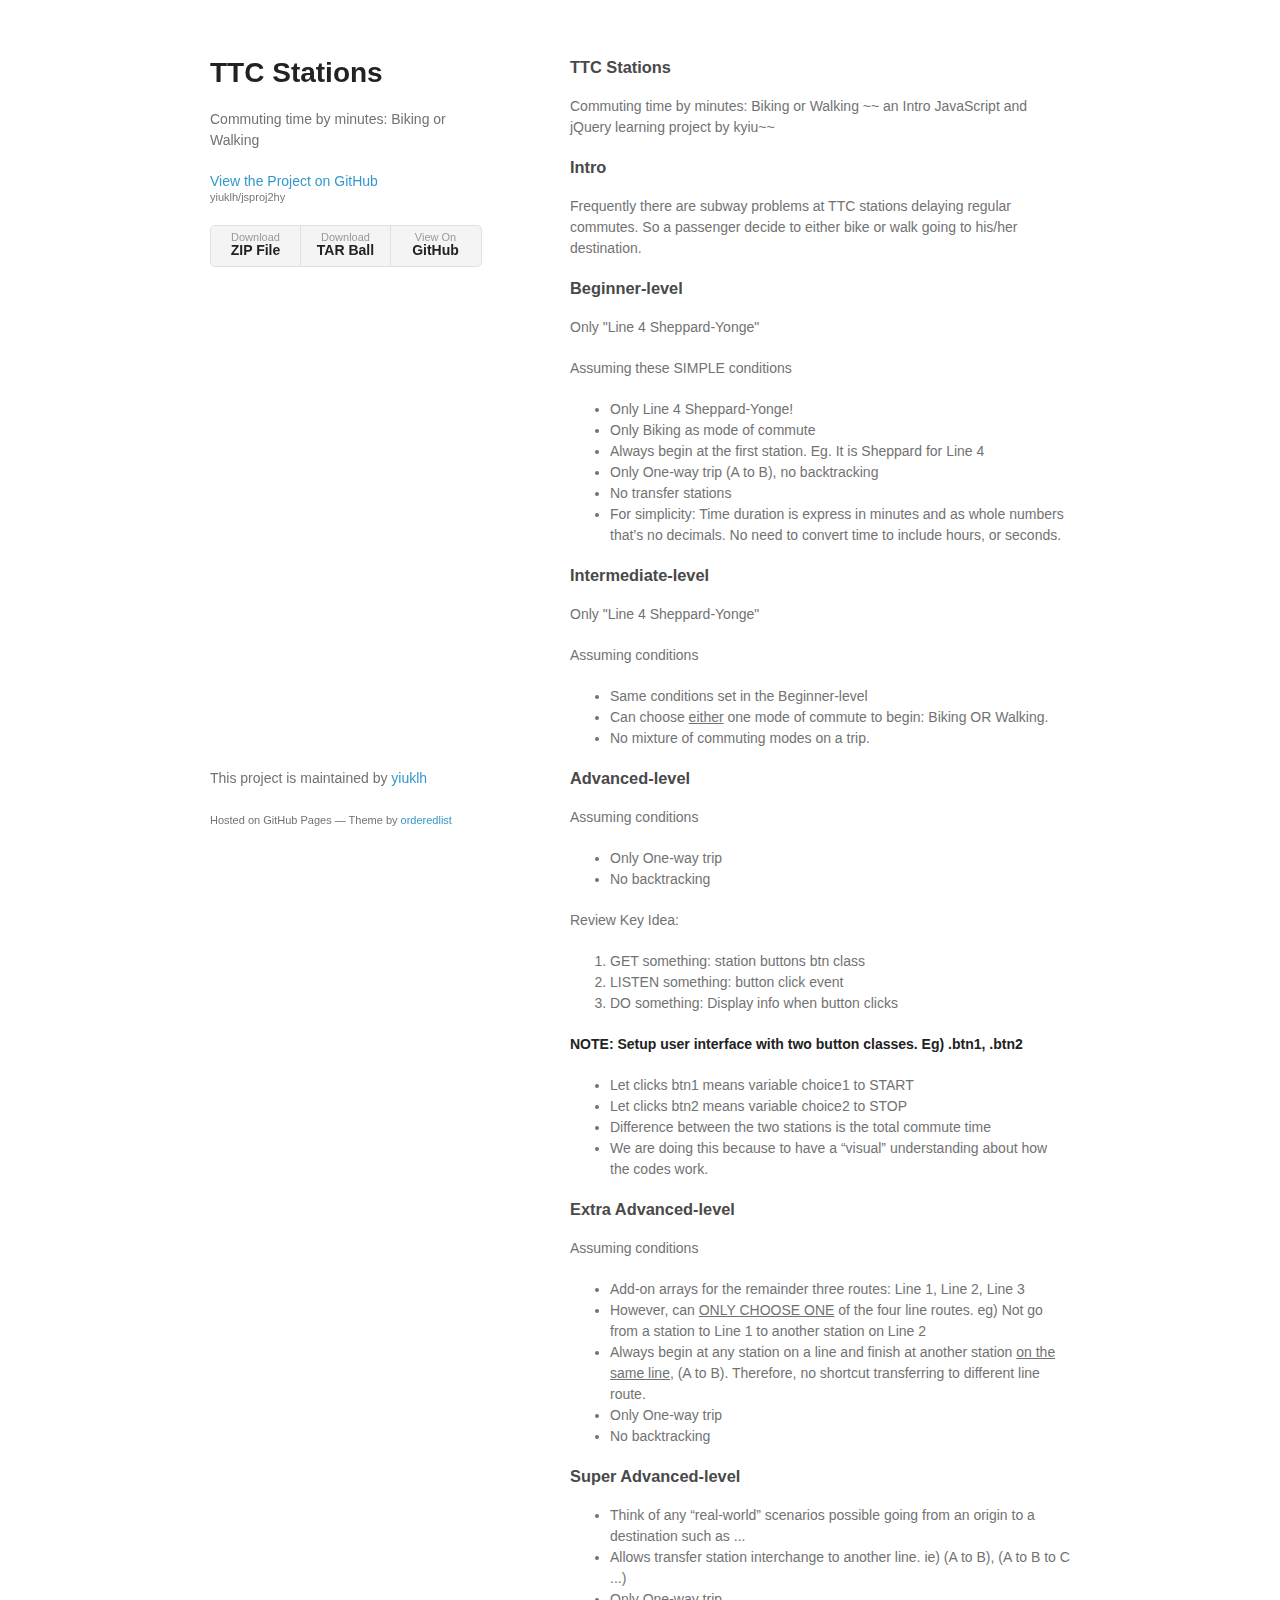
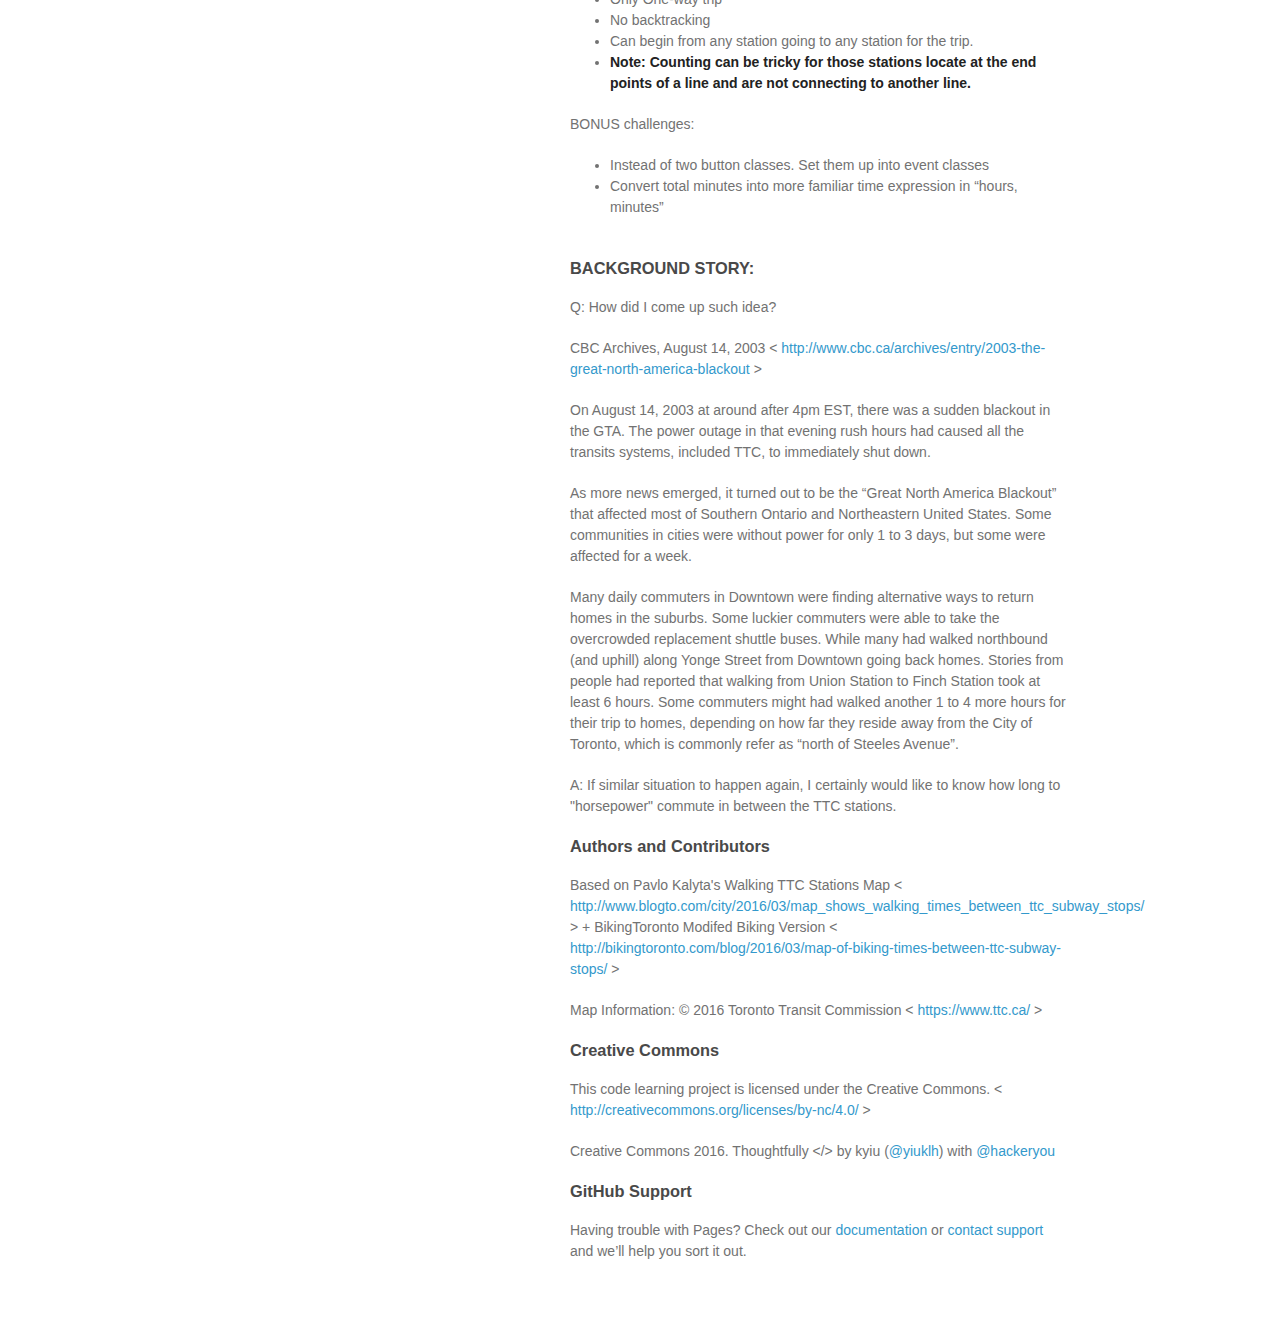
==== commit 6d9b0c29: "Update index.html" ====
--- a/index.html
+++ b/index.html
@@ -158,6 +158,10 @@
 &lt; <a href="http://creativecommons.org/licenses/by-nc/4.0/">http://creativecommons.org/licenses/by-nc/4.0/</a> &gt;</p>
 
 <p>Creative Commons 2016. Thoughtfully &lt;/&gt; by kyiu (<a href="https://github.com/yiuklh" class="user-mention">@yiuklh</a>) with <a href="https://github.com/hackeryou" class="user-mention">@hackeryou</a></p>
+
+<h3><a id="github-support" class="anchor" href="#github-support" aria-hidden="true"><span aria-hidden="true" class="octicon octicon-link"></span></a>GitHub Support</h3>
+
+<p>Having trouble with Pages? Check out our <a href="https://help.github.com/pages">documentation</a> or <a href="https://github.com/contact">contact support</a> and we’ll help you sort it out.</p>    
       </section>
       <footer>
         <p>This project is maintained by <a href="https://github.com/yiuklh">yiuklh</a></p>
@@ -165,10 +169,6 @@
       </footer>
     </div>
     <script src="javascripts/scale.fix.js"></script>
-    
-<h3><a id="github-support" class="anchor" href="#github-support" aria-hidden="true"><span aria-hidden="true" class="octicon octicon-link"></span></a>GitHub Support</h3>
 
-<p>Having trouble with Pages? Check out our <a href="https://help.github.com/pages">documentation</a> or <a href="https://github.com/contact">contact support</a> and we’ll help you sort it out.</p>    
-    
   </body>
 </html>
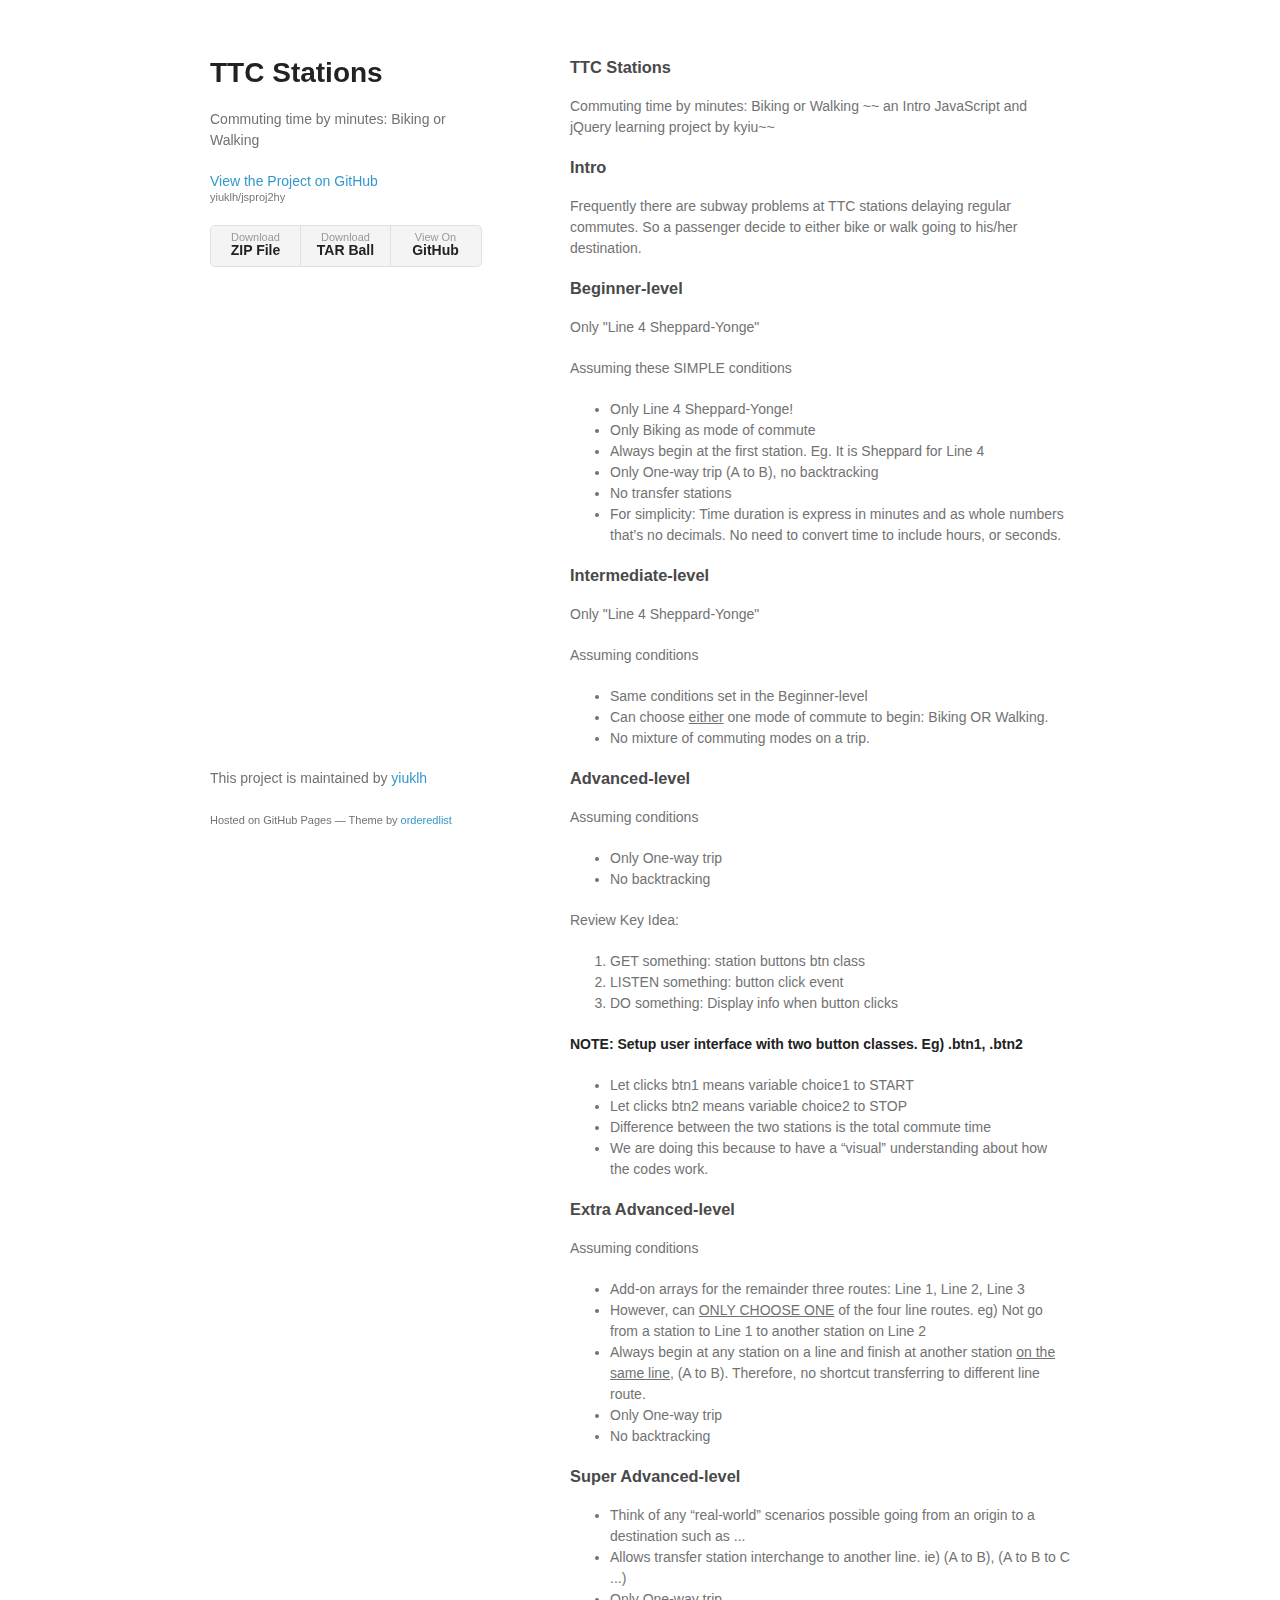
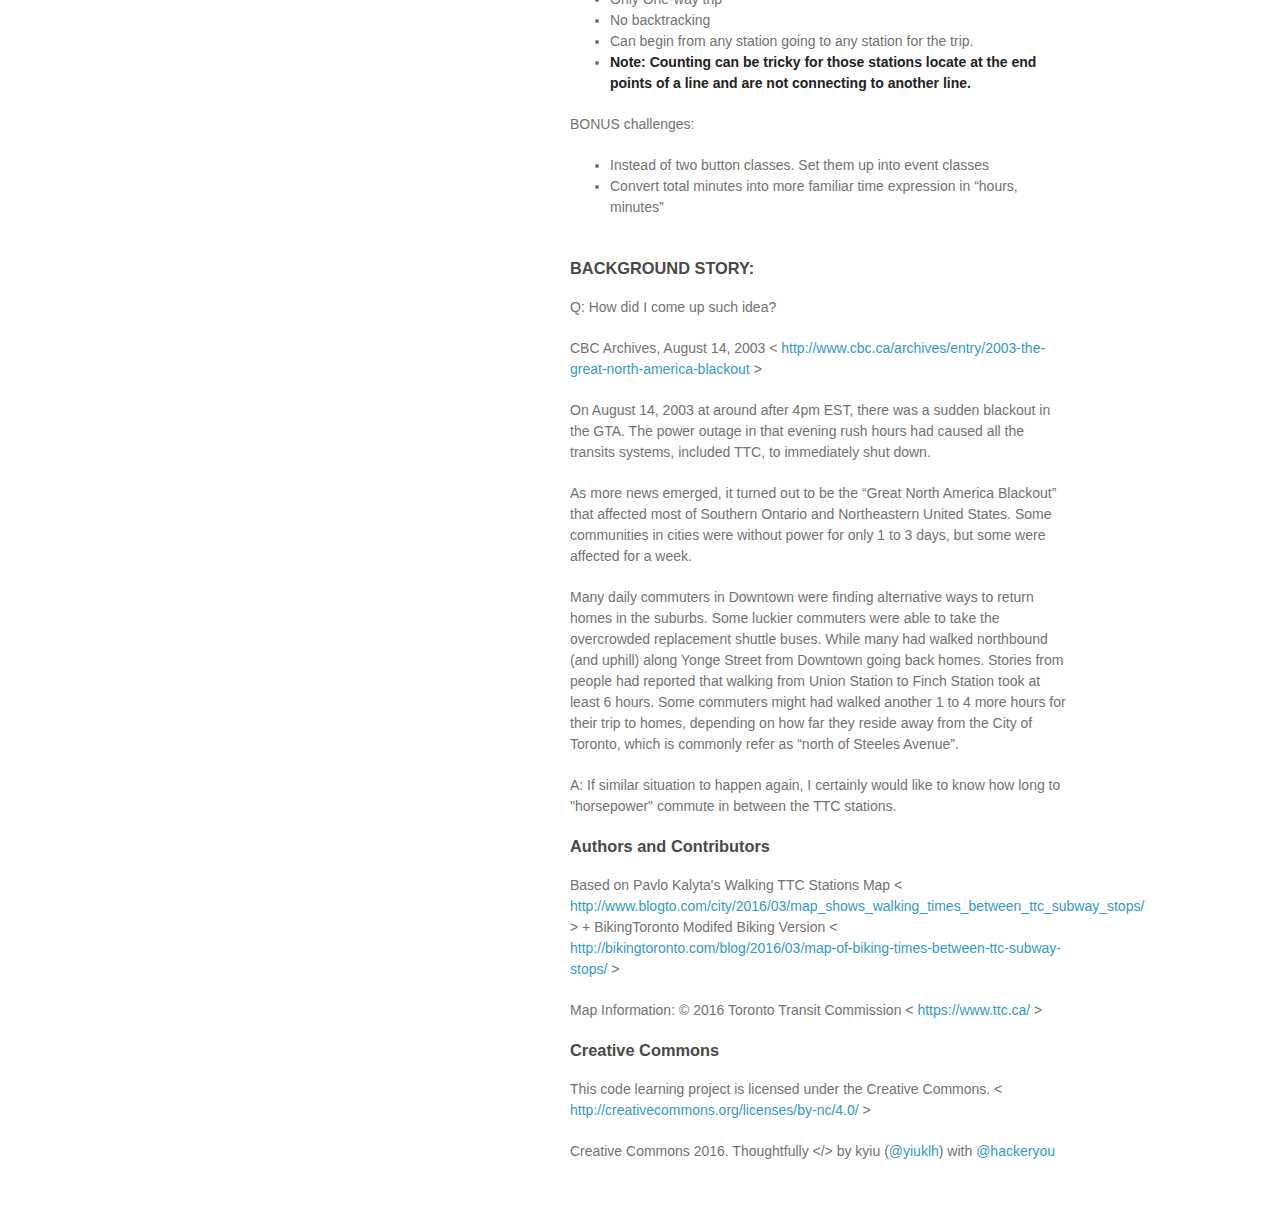
==== commit a7d0c02c: "Update index.html" ====
--- a/index.html
+++ b/index.html
@@ -158,10 +158,6 @@
 &lt; <a href="http://creativecommons.org/licenses/by-nc/4.0/">http://creativecommons.org/licenses/by-nc/4.0/</a> &gt;</p>
 
 <p>Creative Commons 2016. Thoughtfully &lt;/&gt; by kyiu (<a href="https://github.com/yiuklh" class="user-mention">@yiuklh</a>) with <a href="https://github.com/hackeryou" class="user-mention">@hackeryou</a></p>
-
-<h3><a id="github-support" class="anchor" href="#github-support" aria-hidden="true"><span aria-hidden="true" class="octicon octicon-link"></span></a>GitHub Support</h3>
-
-<p>Having trouble with Pages? Check out our <a href="https://help.github.com/pages">documentation</a> or <a href="https://github.com/contact">contact support</a> and we’ll help you sort it out.</p>    
       </section>
       <footer>
         <p>This project is maintained by <a href="https://github.com/yiuklh">yiuklh</a></p>
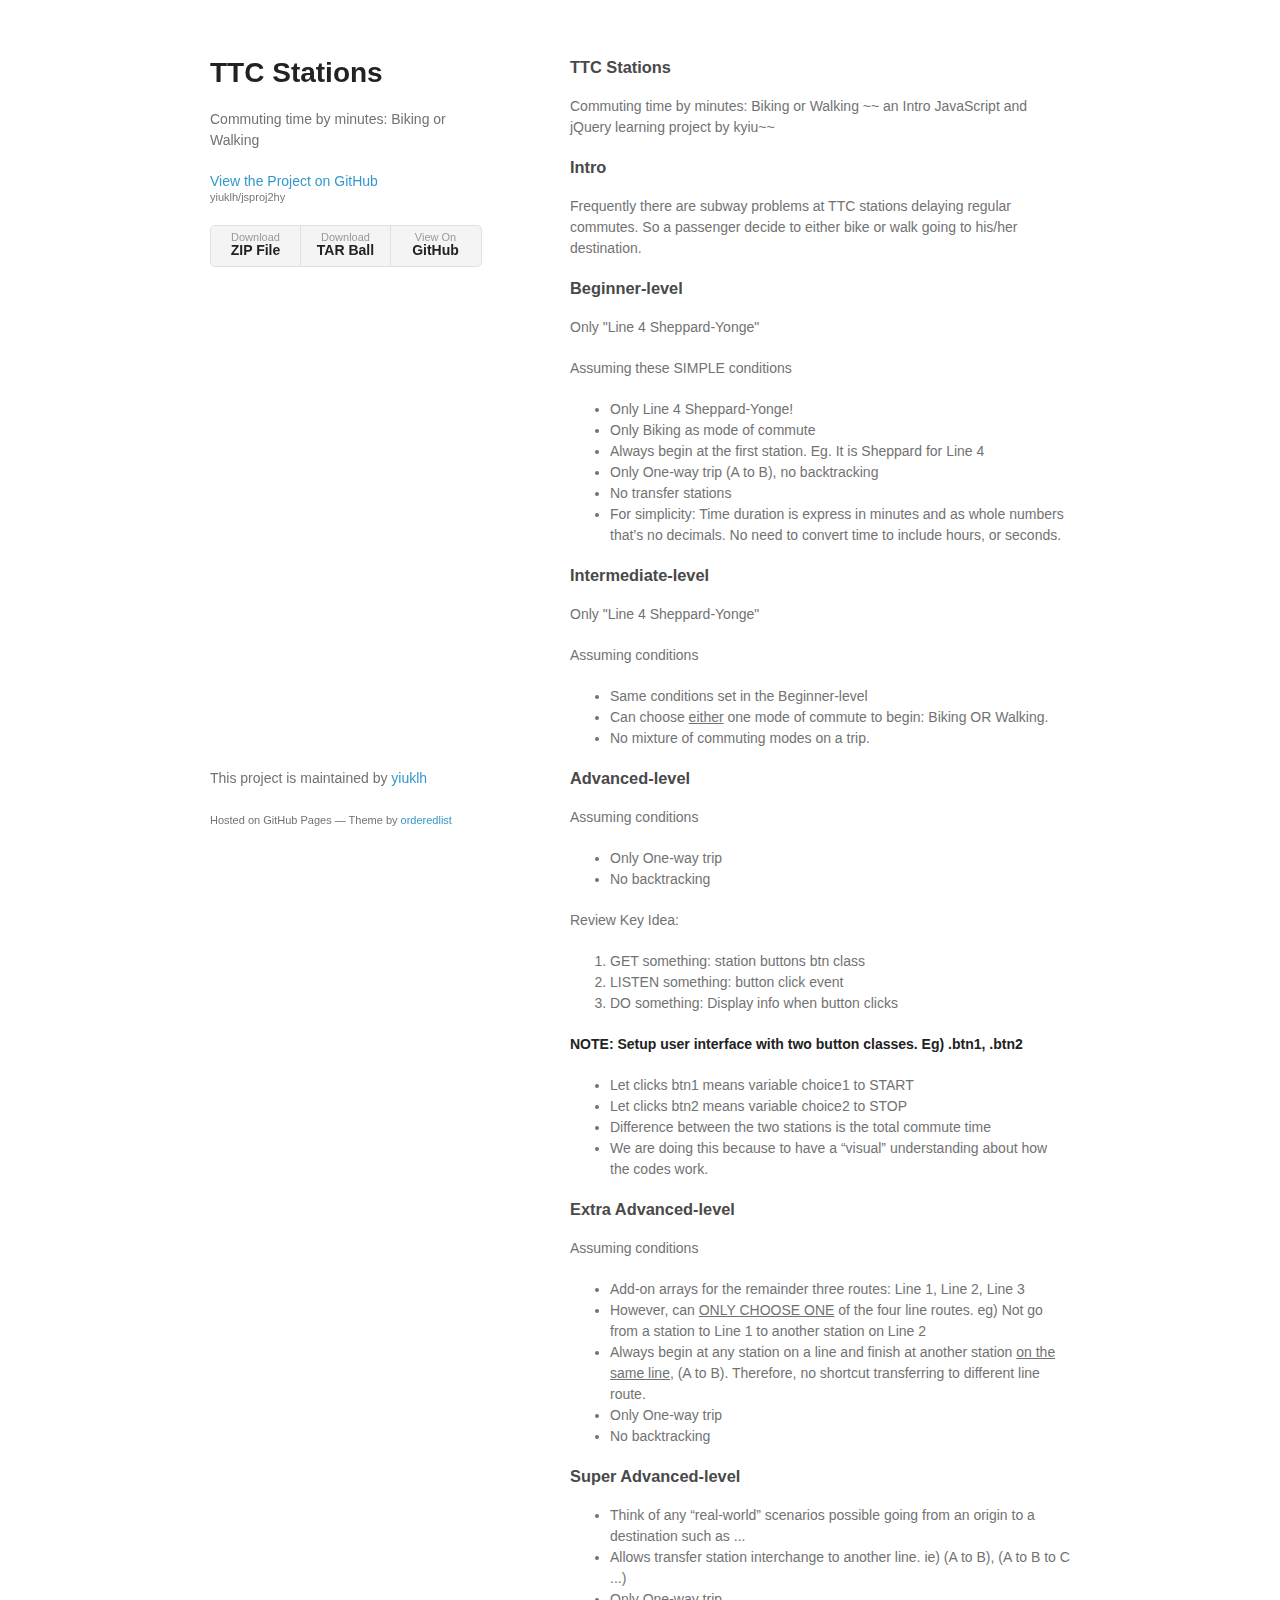
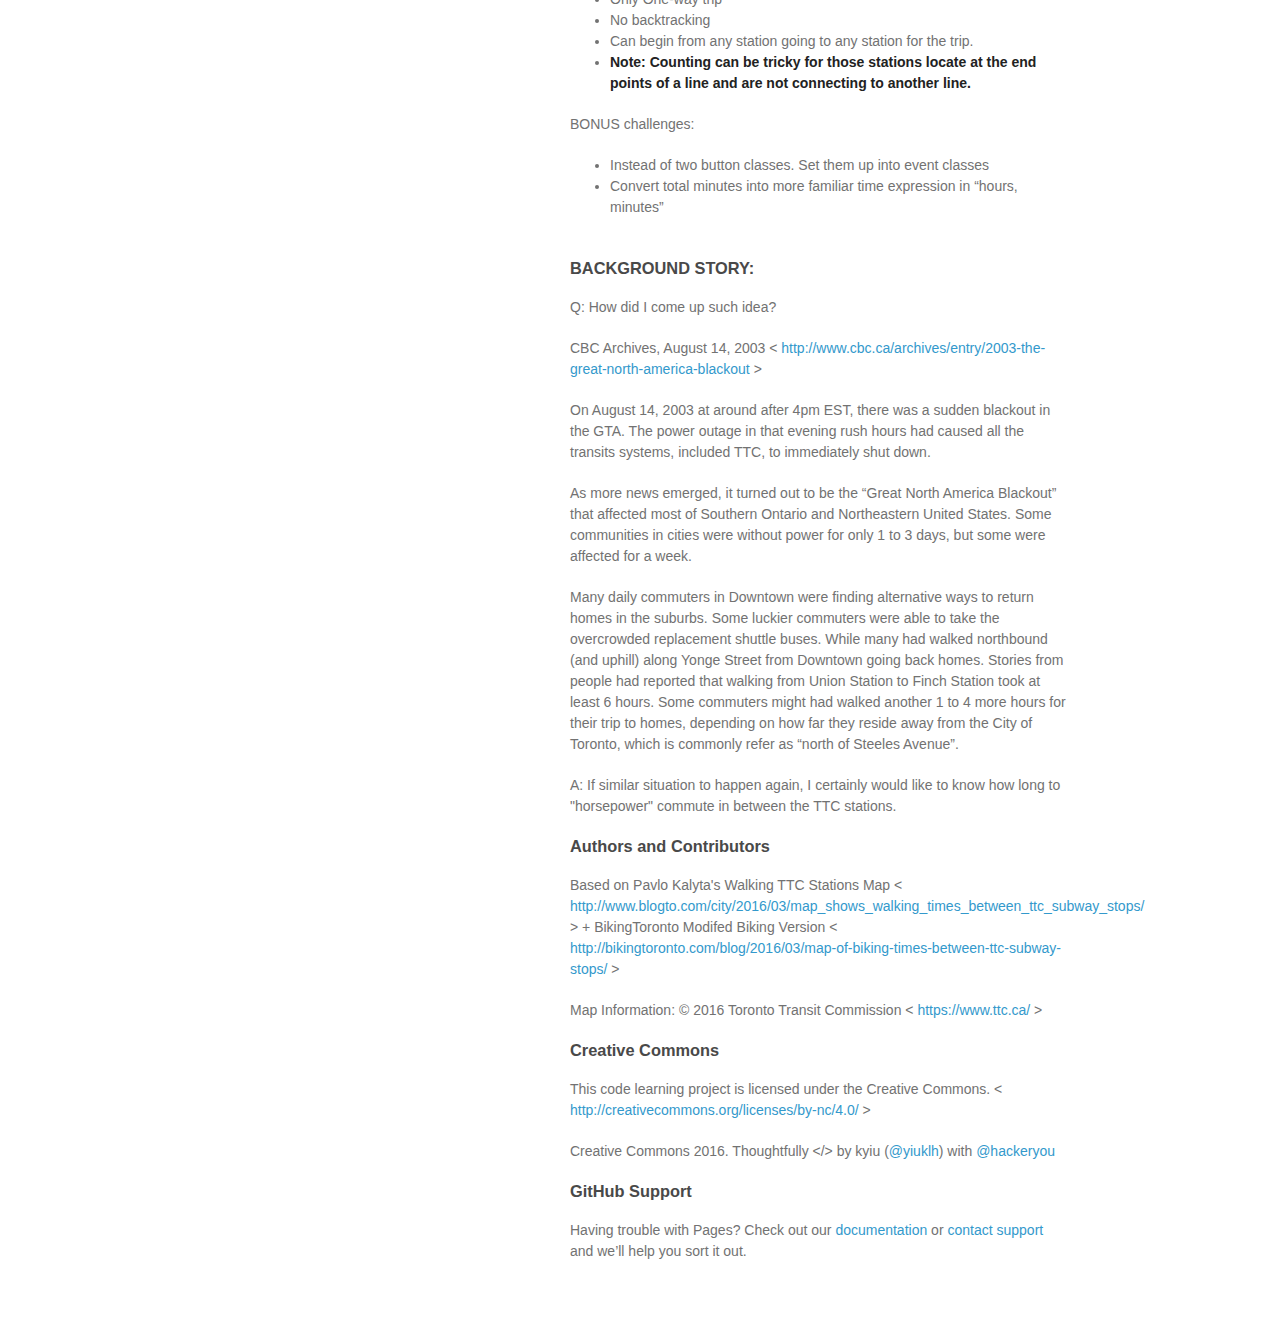
==== commit b636075a: "Update index.html" ====
--- a/index.html
+++ b/index.html
@@ -158,6 +158,10 @@
 &lt; <a href="http://creativecommons.org/licenses/by-nc/4.0/">http://creativecommons.org/licenses/by-nc/4.0/</a> &gt;</p>
 
 <p>Creative Commons 2016. Thoughtfully &lt;/&gt; by kyiu (<a href="https://github.com/yiuklh" class="user-mention">@yiuklh</a>) with <a href="https://github.com/hackeryou" class="user-mention">@hackeryou</a></p>
+
+<h3><a id="github-support" class="anchor" href="#github-support" aria-hidden="true"><span aria-hidden="true" class="octicon octicon-link"></span></a>GitHub Support</h3>
+
+<p>Having trouble with Pages? Check out our <a href="https://help.github.com/pages">documentation</a> or <a href="https://github.com/contact">contact support</a> and we’ll help you sort it out.</p> 
       </section>
       <footer>
         <p>This project is maintained by <a href="https://github.com/yiuklh">yiuklh</a></p>
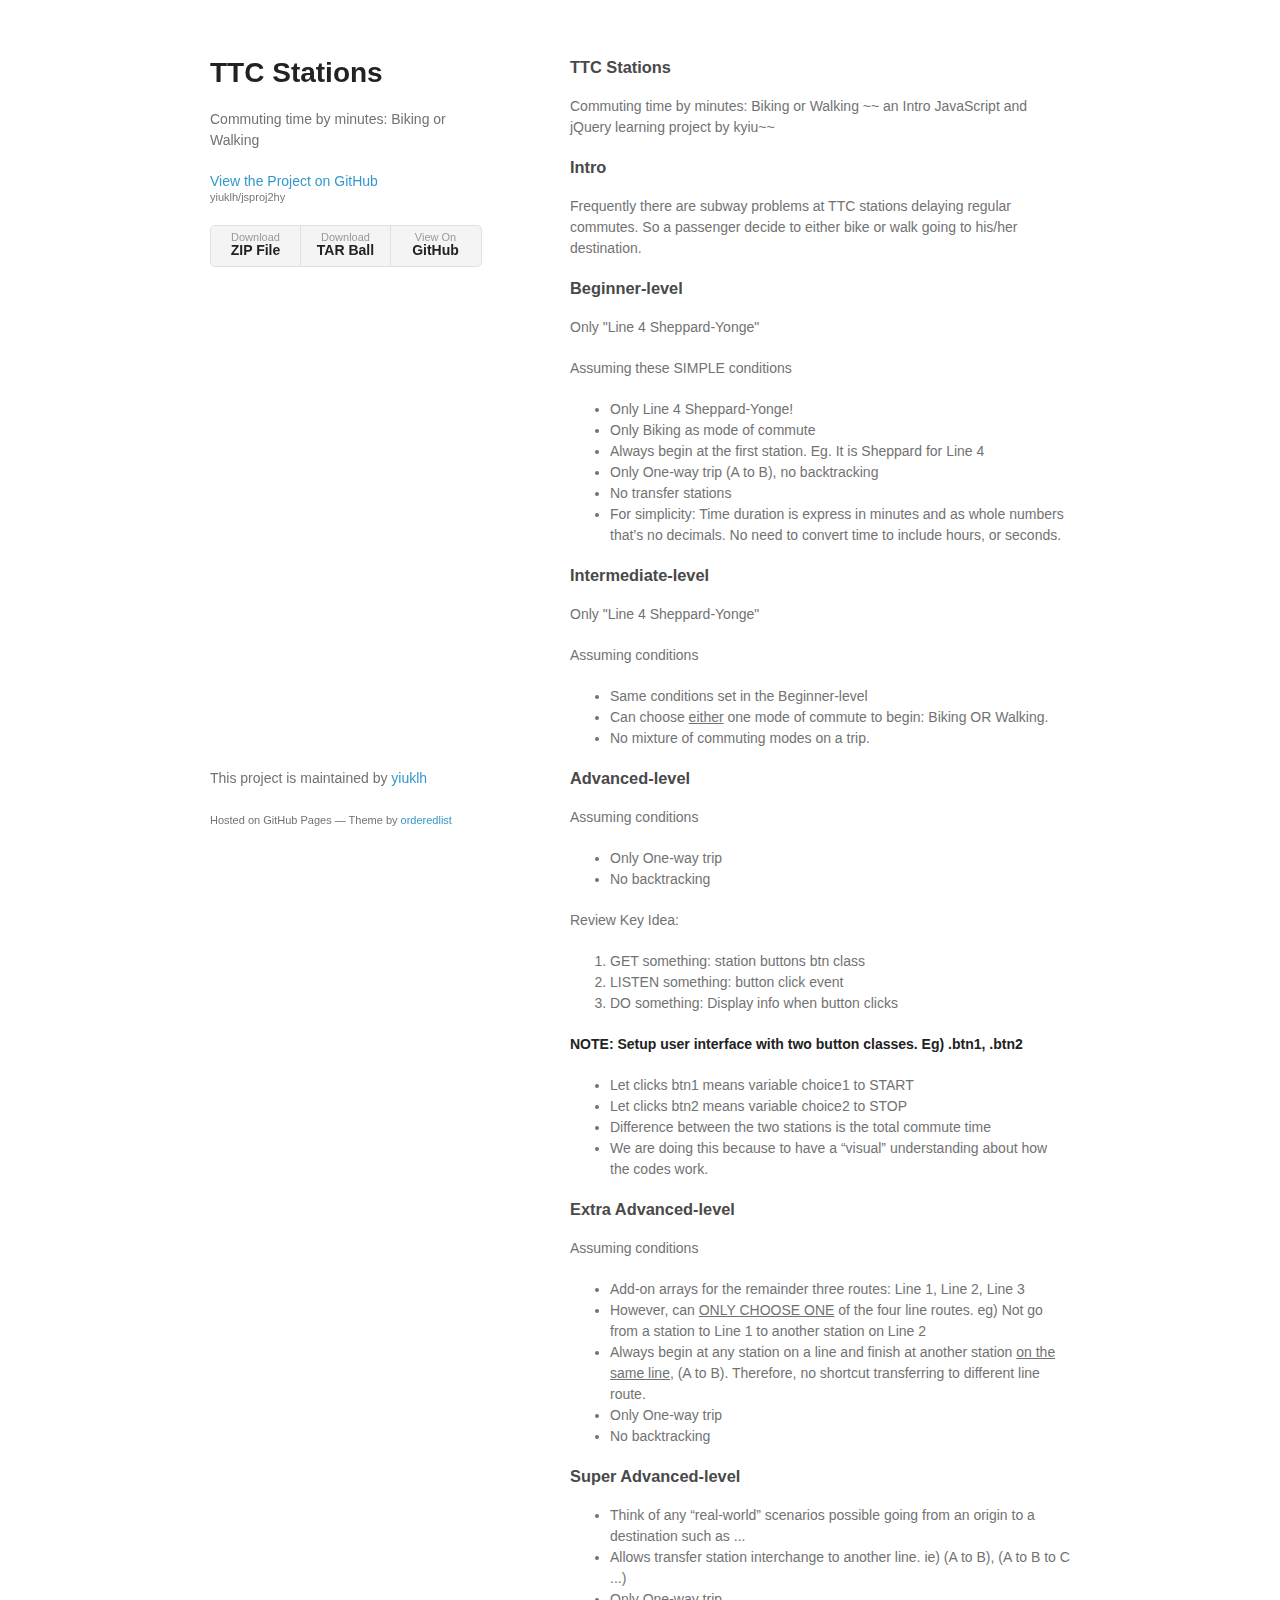
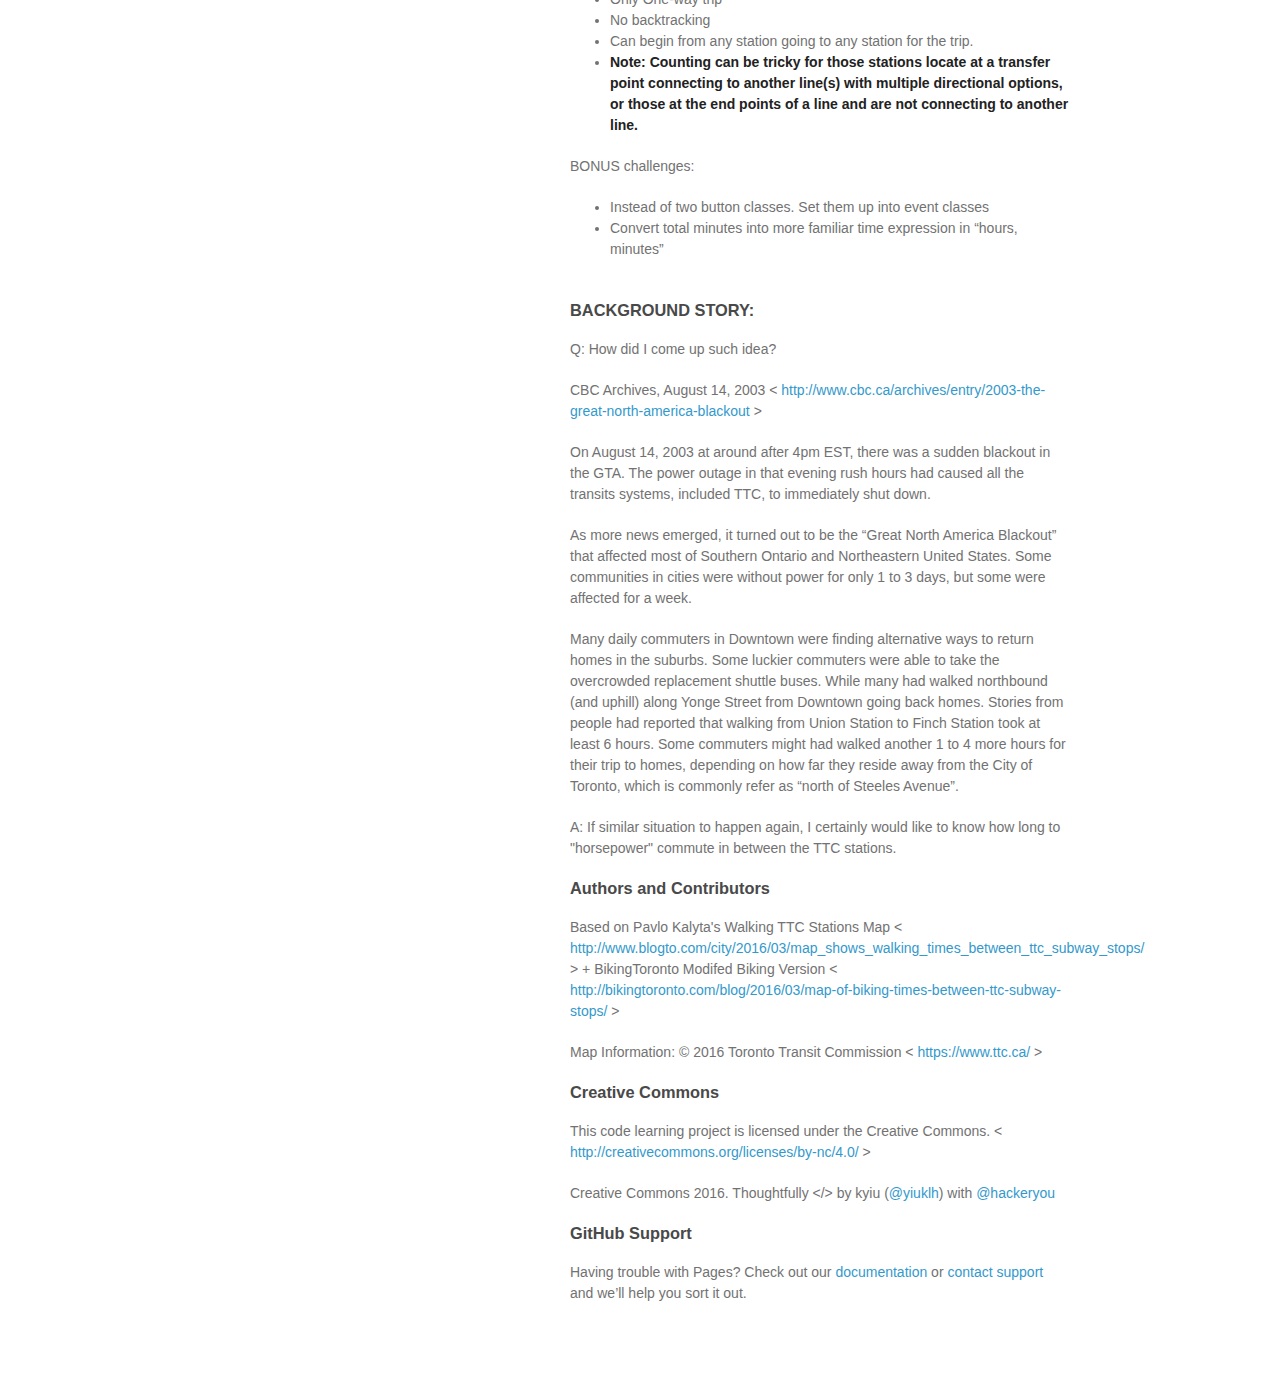
==== commit c29fff2f: "Update index.html" ====
--- a/index.html
+++ b/index.html
@@ -118,7 +118,7 @@
 <li>Only One-way trip</li>
 <li>No backtracking</li>
 <li>Can begin from any station going to any station for the trip.</li> 
-<li><strong>Note: Counting can be tricky for those stations locate at the end points of a line and are not connecting to another line.</strong></li>
+<li><strong>Note: Counting can be tricky for those stations locate at a transfer point connecting to another line(s) with multiple directional options, or those at the end points of a line and are not connecting to another line.</strong></li>
 </ul>
 
 <p>BONUS challenges:</p> 
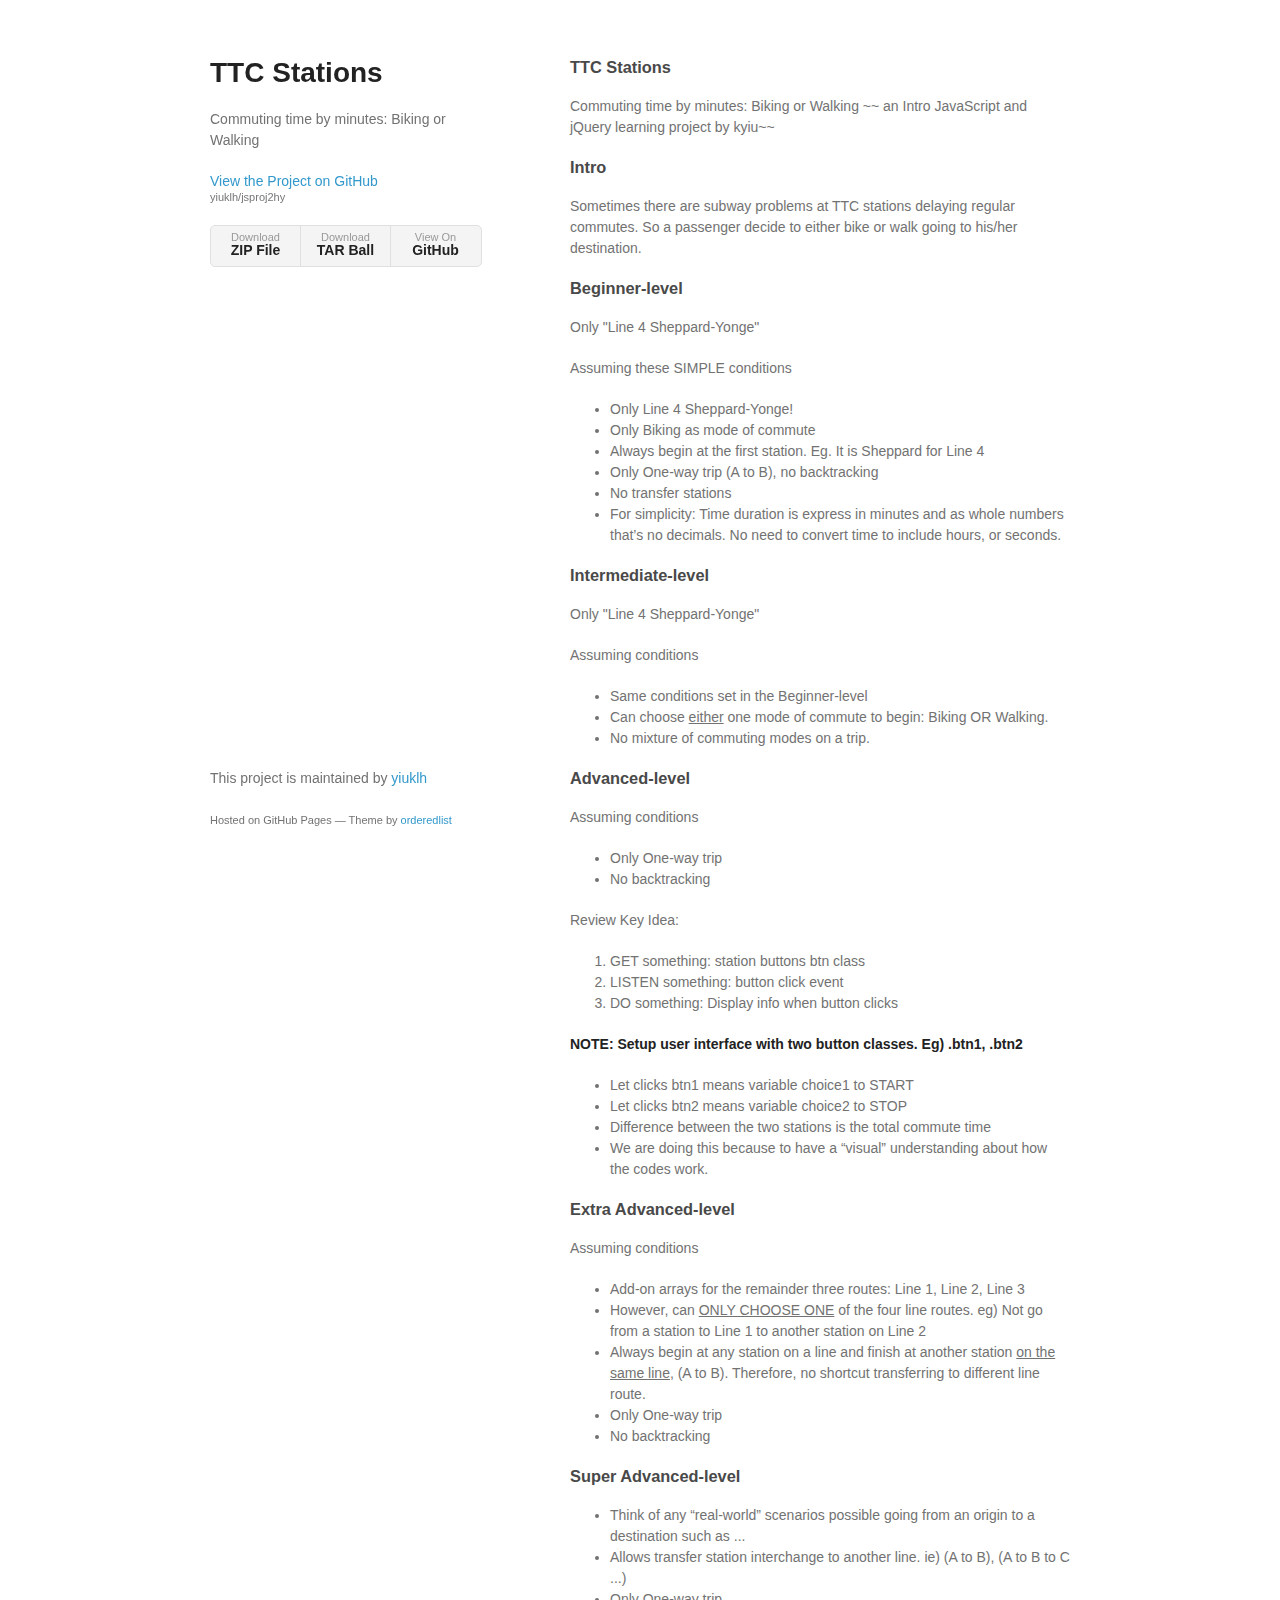
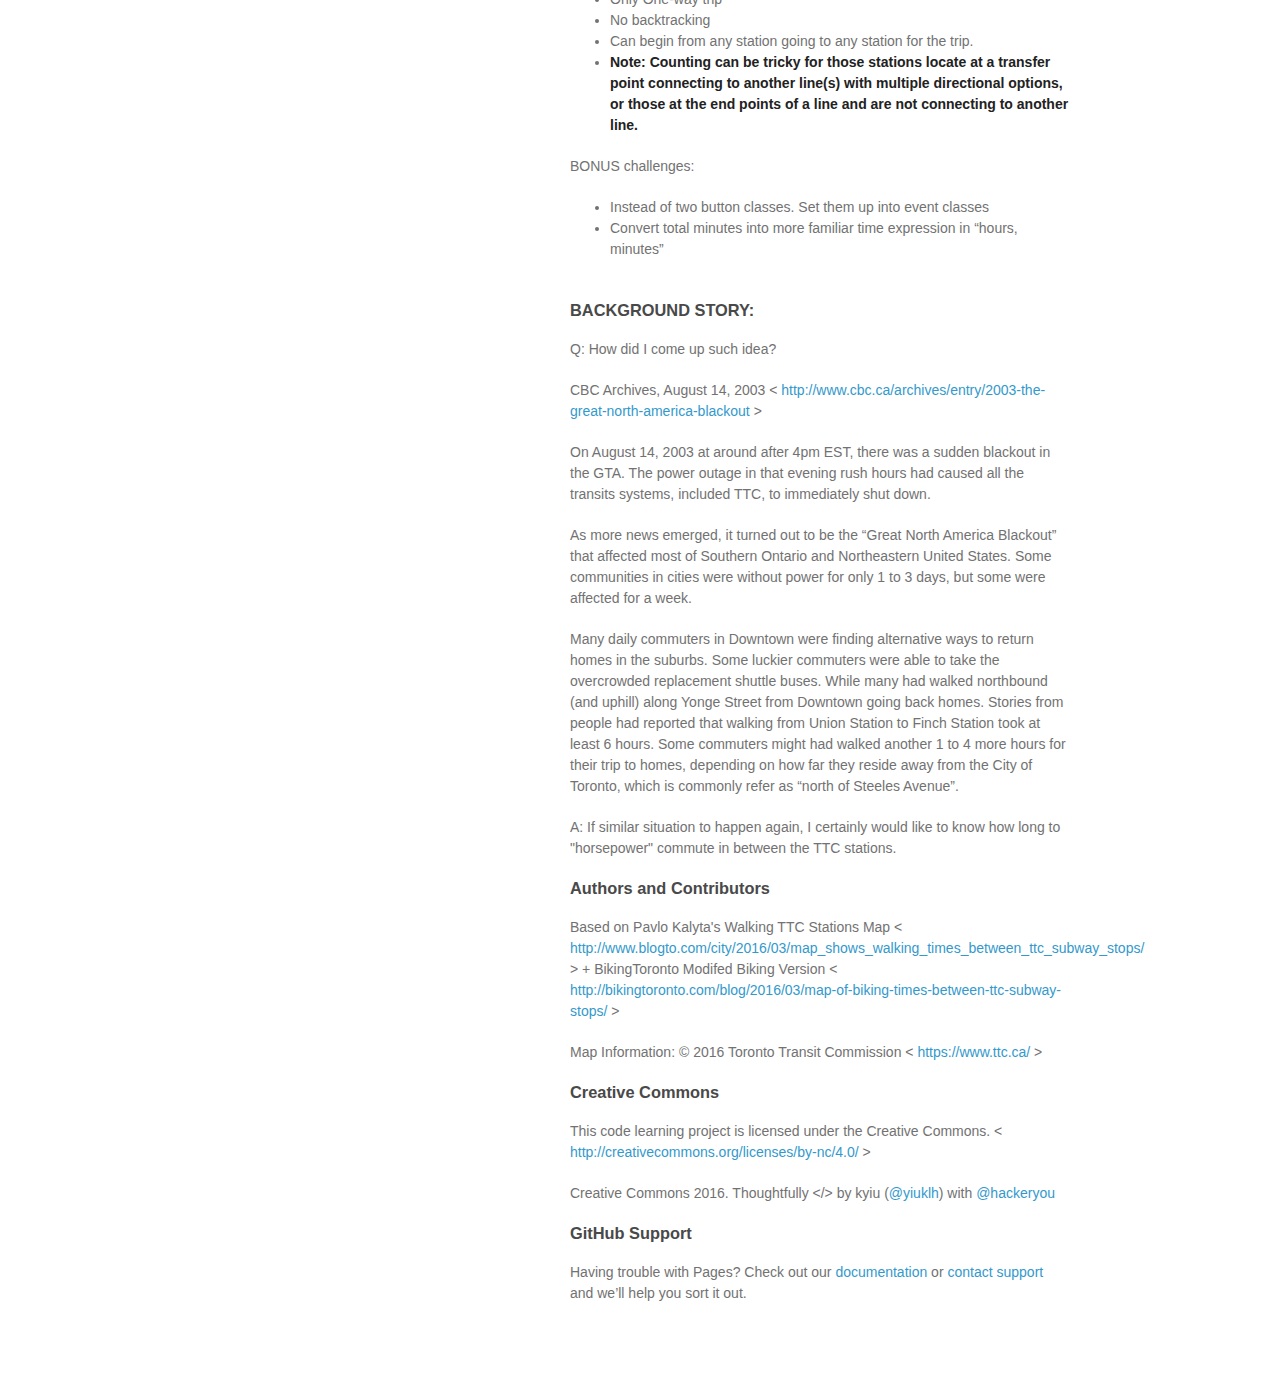
==== commit e33fc8d1: "Update index.html" ====
--- a/index.html
+++ b/index.html
@@ -37,7 +37,7 @@
 <h3>
 <a id="intro" class="anchor" href="#intro" aria-hidden="true"><span aria-hidden="true" class="octicon octicon-link"></span></a>Intro</h3>
 
-<p>Frequently there are subway problems at TTC stations delaying regular commutes.
+<p>Sometimes there are subway problems at TTC stations delaying regular commutes.
 So a passenger decide to either bike or walk going to his/her destination.</p>
 
 <h3>
